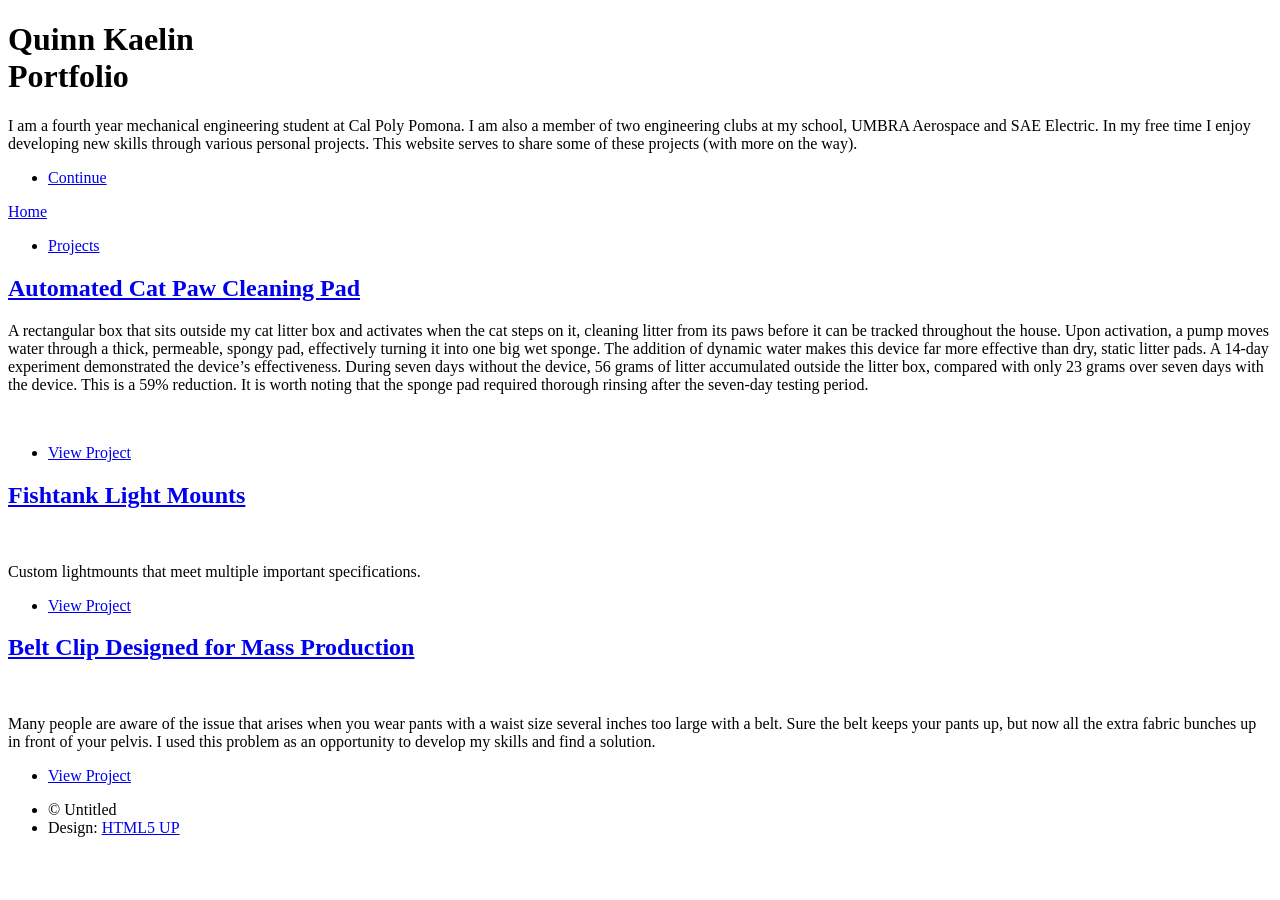
==== index.html @ 0bf4cbc8 "Add files via upload" ====
<!DOCTYPE HTML>
<!--
	Massively by HTML5 UP
	html5up.net | @ajlkn
	Free for personal and commercial use under the CCA 3.0 license (html5up.net/license)
-->
<html>
	<head>
		<title>Massively by HTML5 UP</title>
		<meta charset="utf-8" />
		<meta name="viewport" content="width=device-width, initial-scale=1, user-scalable=no" />
		<link rel="stylesheet" href="assets/css/main.css" />
		<noscript><link rel="stylesheet" href="assets/css/noscript.css" /></noscript>
	</head>
	<body class="is-preload">

		<!-- Wrapper -->
			<div id="wrapper" class="fade-in">

				<!-- Intro -->
					<div id="intro">
						<h1>Quinn Kaelin<br />
						Portfolio</h1>
						<p>I am a fourth year mechanical engineering student at Cal Poly Pomona. I am also a member of two engineering clubs at my school, UMBRA Aerospace and SAE Electric. In my free time I enjoy developing new skills through various personal projects. This website serves to share some of these projects (with more on the way).</a></p>
						<ul class="actions">
							<li><a href="#header" class="button icon solid solo fa-arrow-down scrolly">Continue</a></li>
						</ul>
					</div>

				<!-- Header -->
					<header id="header">
						<a href="index.html" class="logo">Home</a>
					</header>

				<!-- Nav -->
					<nav id="nav">
						<ul class="links">
							<li class="active"><a href="index.html">Projects</a></li>
							
						</ul>
						
					</nav>

				<!-- Main -->
					<div id="main">

						<!-- Featured Post -->
							<article class="post featured">
								<header class="major">
									
									<h2><a href="cat-paw-cleaner.html">Automated Cat Paw Cleaning Pad<br />
									</a></h2>
									<p>A rectangular box that sits outside my cat litter box and activates when the cat steps on it, cleaning litter from its paws before it can be tracked throughout the house. Upon activation, a pump moves water through a thick, permeable, spongy pad, effectively turning it into one big wet sponge. The addition of dynamic water makes this device far more effective than dry, static litter pads. A 14-day experiment demonstrated the device’s effectiveness. During seven days without the device, 56 grams of litter accumulated outside the litter box, compared with only 23 grams over seven days with the device. This is a 59% reduction. It is worth noting that the sponge pad required thorough rinsing after the seven-day testing period.</p>
								</header>
								<a href="cat-paw-cleaner.html" class="image main"><img src="images/imagescat-paw-cleaner-main.jpg" alt="" /></a>
								<ul class="actions special">
									<li><a href="cat-paw-cleaner.html" class="button large">View Project</a></li>
								</ul>
							</article>

						<!-- Posts -->
							<section class="posts">
								<article>
									<header>
										
										<h2><a href="Fishtank-lightmounts.html">Fishtank Light Mounts<br />
										</a></h2>
									</header>
									<a href="Fishtank-lightmounts.html" class="image fit"><img src="images/fishtankmain.jpg" alt="" /></a>
									<p>Custom lightmounts that meet multiple important specifications.</p>
									<ul class="actions special">
										<li><a href="Fishtank-lightmounts.html" class="button">View Project</a></li>
									</ul>
								</article>
								<article>
									<header>
										
										<h2><a href="BeltClip.html">Belt Clip Designed for Mass Production<br />
										</a></h2>
									</header>
									<a href="BeltClip.html" class="image fit"><img src="images/clipmainphoto.jpg" alt="" /></a>
									<p>Many people are aware of the issue that arises when you wear pants with a waist size several inches too large with a belt. Sure the belt keeps your pants up, but now all the extra fabric bunches up in front of your pelvis. I used this problem as an opportunity to develop my skills and find a solution.</p>
									<ul class="actions special">
										<li><a href="BeltClip.html" class="button">View Project</a></li>
									</ul>
								</article>
								

						<!-- Footer -->
							

					</div>

				<!-- Footer -->
					

				<!-- Copyright -->
					<div id="copyright">
						<ul><li>&copy; Untitled</li><li>Design: <a href="https://html5up.net">HTML5 UP</a></li></ul>
					</div>

			</div>

		<!-- Scripts -->
			<script src="assets/js/jquery.min.js"></script>
			<script src="assets/js/jquery.scrollex.min.js"></script>
			<script src="assets/js/jquery.scrolly.min.js"></script>
			<script src="assets/js/browser.min.js"></script>
			<script src="assets/js/breakpoints.min.js"></script>
			<script src="assets/js/util.js"></script>
			<script src="assets/js/main.js"></script>

	</body>
</html>
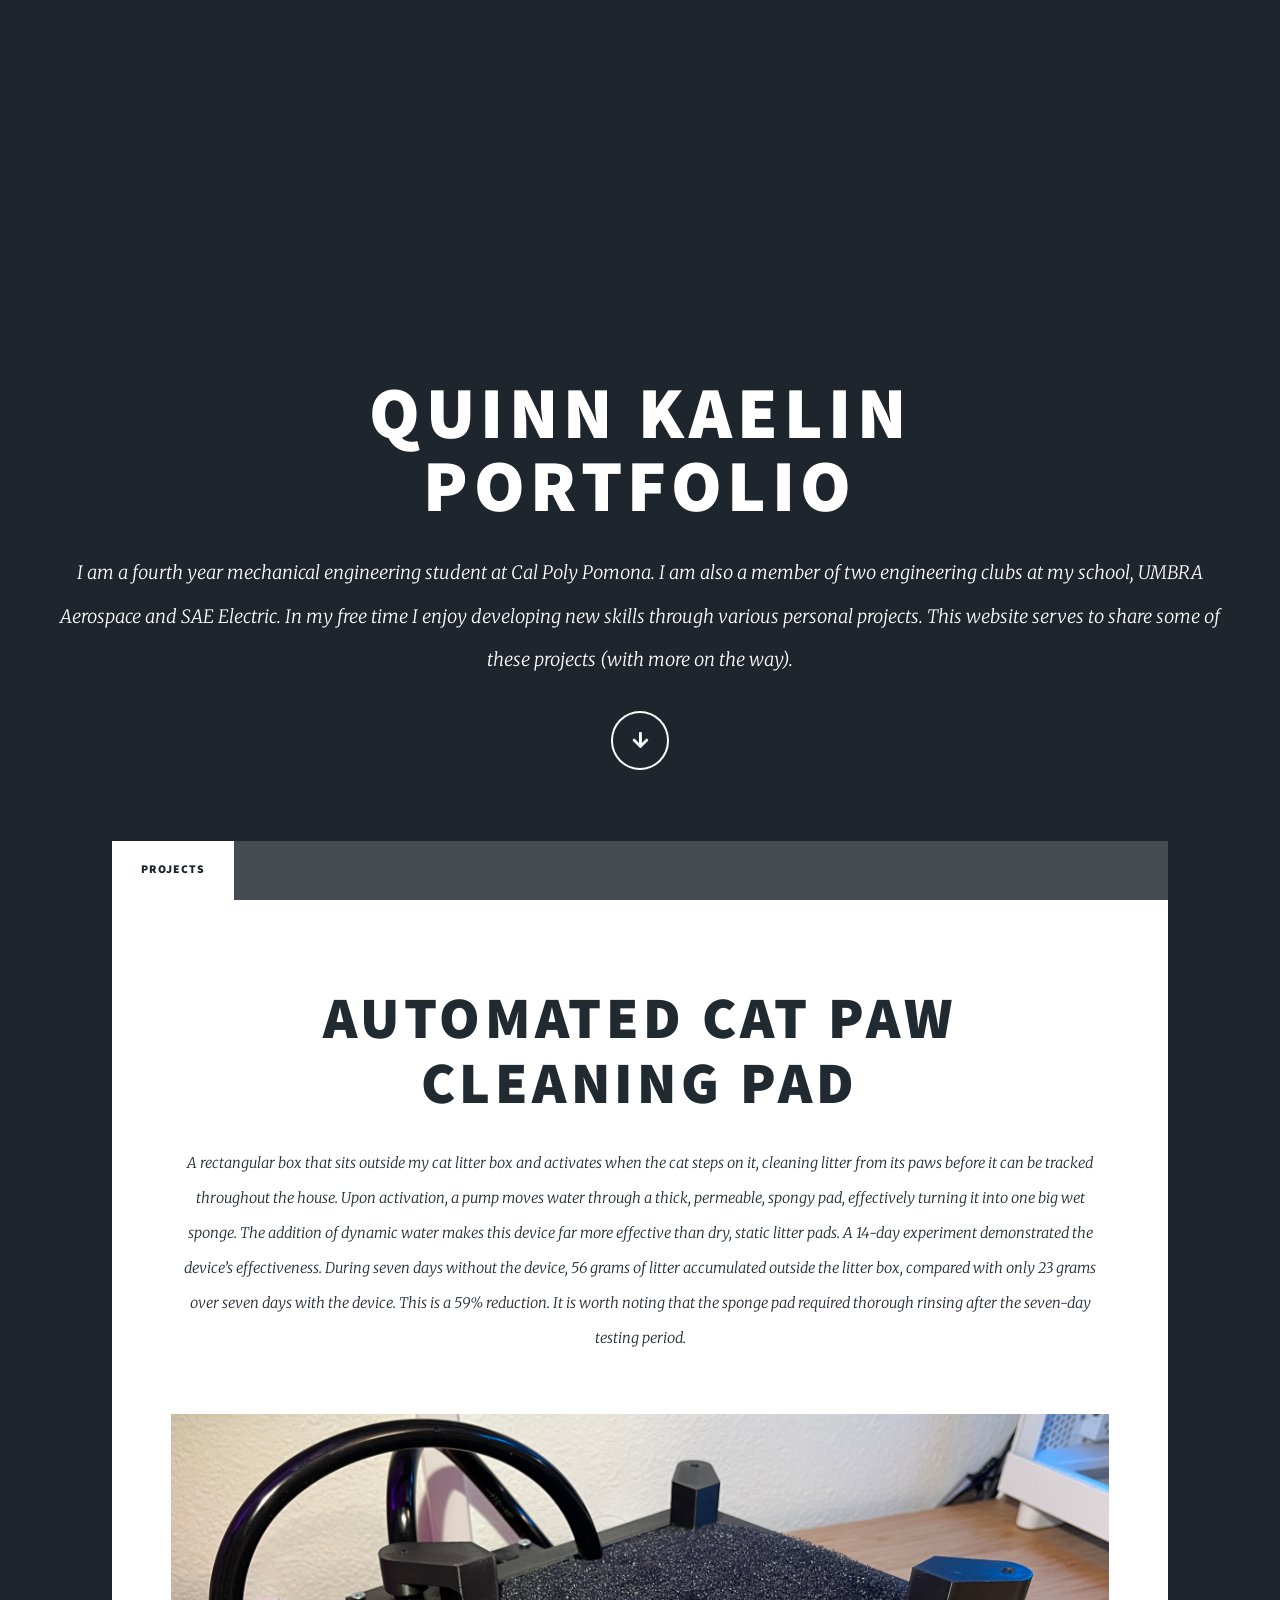
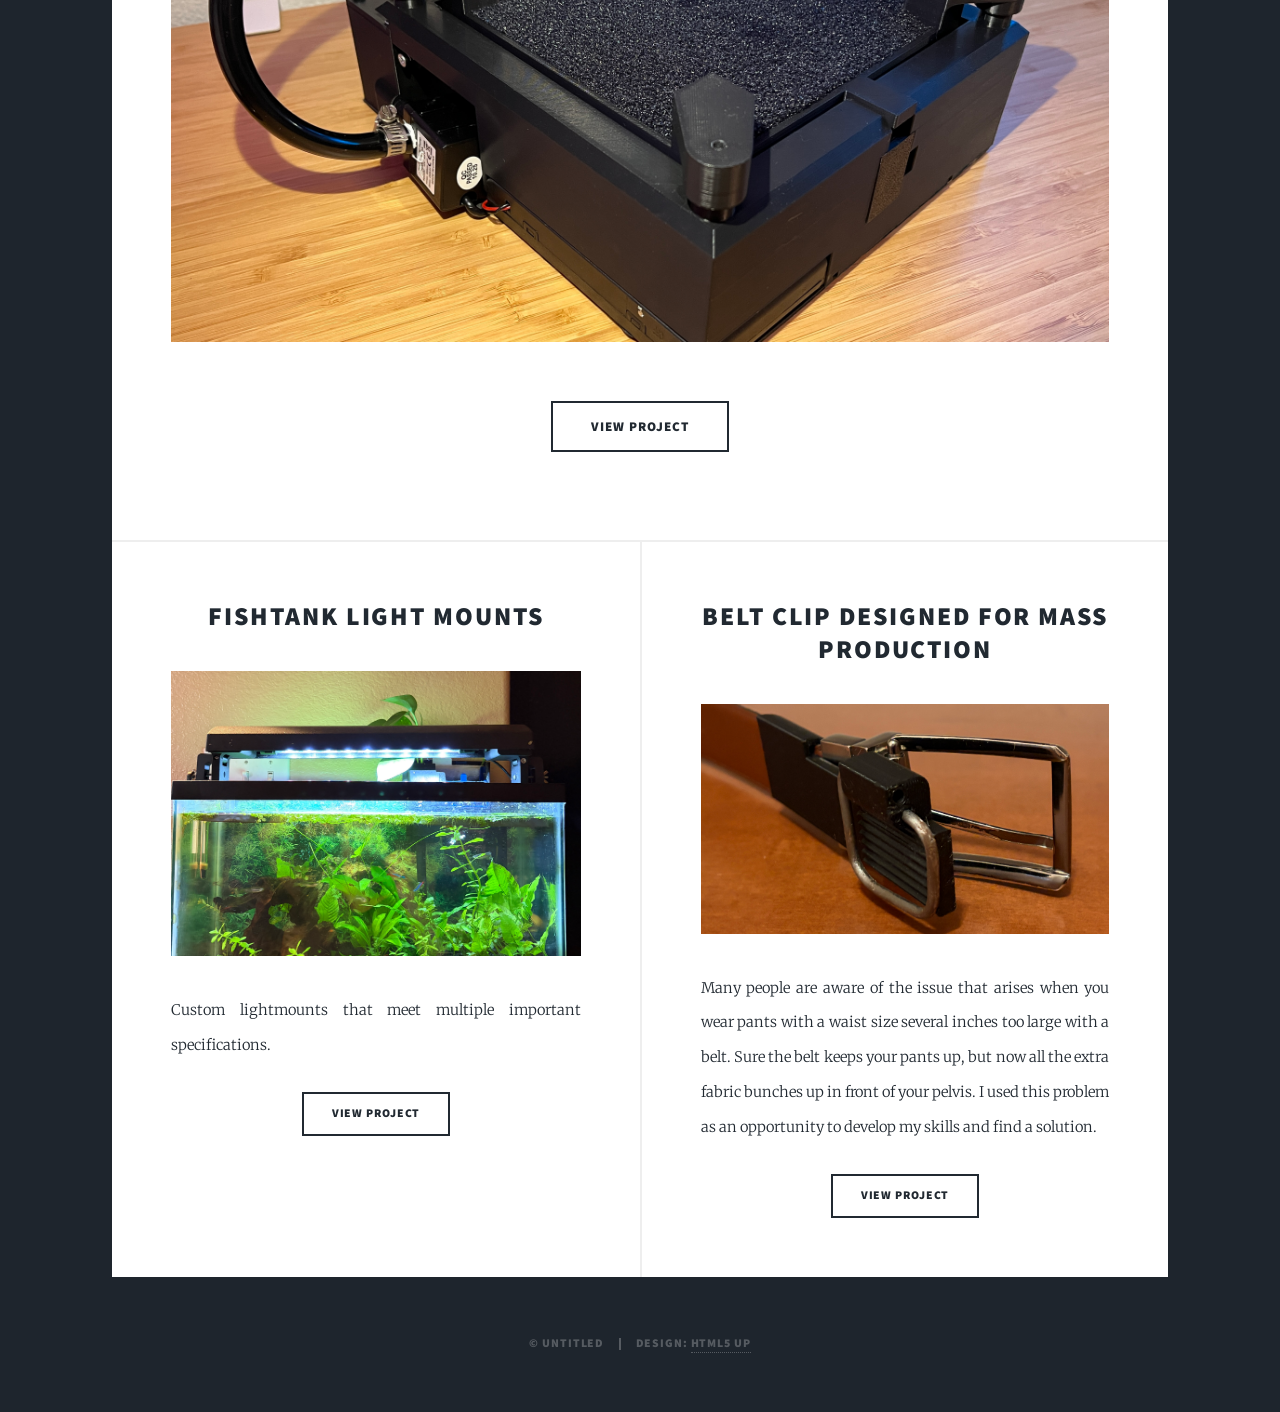
==== commit edf89064: "Add files via upload" ====
--- a/index.html
+++ b/index.html
@@ -6,7 +6,7 @@
 -->
 <html>
 	<head>
-		<title>Massively by HTML5 UP</title>
+		<title>Kaelin Engineering Portfolio</title>
 		<meta charset="utf-8" />
 		<meta name="viewport" content="width=device-width, initial-scale=1, user-scalable=no" />
 		<link rel="stylesheet" href="assets/css/main.css" />
--- a/assets/css/main.css
+++ b/assets/css/main.css
@@ -0,0 +1,4703 @@
+@import url(fontawesome-all.min.css);
+@import url("https://fonts.googleapis.com/css?family=Merriweather:300,700,300italic,700italic|Source+Sans+Pro:900");
+
+/*
+	Massively by HTML5 UP
+	html5up.net | @ajlkn
+	Free for personal and commercial use under the CCA 3.0 license (html5up.net/license)
+*/
+
+html, body, div, span, applet, object,
+iframe, h1, h2, h3, h4, h5, h6, p, blockquote,
+pre, a, abbr, acronym, address, big, cite,
+code, del, dfn, em, img, ins, kbd, q, s, samp,
+small, strike, strong, sub, sup, tt, var, b,
+u, i, center, dl, dt, dd, ol, ul, li, fieldset,
+form, label, legend, table, caption, tbody,
+tfoot, thead, tr, th, td, article, aside,
+canvas, details, embed, figure, figcaption,
+footer, header, hgroup, menu, nav, output, ruby,
+section, summary, time, mark, audio, video {
+	margin: 0;
+	padding: 0;
+	border: 0;
+	font-size: 100%;
+	font: inherit;
+	vertical-align: baseline;}
+
+article, aside, details, figcaption, figure,
+footer, header, hgroup, menu, nav, section {
+	display: block;}
+
+body {
+	line-height: 1;
+}
+
+ol, ul {
+	list-style: none;
+}
+
+blockquote, q {
+	quotes: none;
+}
+
+	blockquote:before, blockquote:after, q:before, q:after {
+		content: '';
+		content: none;
+	}
+
+table {
+	border-collapse: collapse;
+	border-spacing: 0;
+}
+
+body {
+	-webkit-text-size-adjust: none;
+}
+
+mark {
+	background-color: transparent;
+	color: inherit;
+}
+
+input::-moz-focus-inner {
+	border: 0;
+	padding: 0;
+}
+
+input, select, textarea {
+	-moz-appearance: none;
+	-webkit-appearance: none;
+	-ms-appearance: none;
+	appearance: none;
+}
+
+/* Basic */
+
+	@-ms-viewport {
+		width: device-width;
+	}
+
+	body {
+		-ms-overflow-style: scrollbar;
+	}
+
+	@media screen and (max-width: 480px) {
+
+		html, body {
+			min-width: 320px;
+		}
+
+	}
+
+	html {
+		box-sizing: border-box;
+	}
+
+	*, *:before, *:after {
+		box-sizing: inherit;
+	}
+
+	body {
+		background-color: #1e252d;
+	}
+
+		body.is-preload *, body.is-preload *:before, body.is-preload *:after {
+			-moz-animation: none !important;
+			-webkit-animation: none !important;
+			-ms-animation: none !important;
+			animation: none !important;
+			-moz-transition: none !important;
+			-webkit-transition: none !important;
+			-ms-transition: none !important;
+			transition: none !important;
+		}
+
+/* Type */
+
+	html {
+		font-size: 16pt;
+	}
+
+		@media screen and (max-width: 1680px) {
+
+			html {
+				font-size: 12pt;
+			}
+
+		}
+
+		@media screen and (max-width: 1280px) {
+
+			html {
+				font-size: 11pt;
+			}
+
+		}
+
+		@media screen and (max-width: 360px) {
+
+			html {
+				font-size: 10pt;
+			}
+
+		}
+
+	body {
+		color: #212931;
+	}
+
+	body, input, select, textarea {
+		font-family: "Merriweather", Georgia, serif;
+		font-weight: 300;
+		font-size: 1rem;
+		line-height: 2.375;
+	}
+
+	a {
+		-moz-transition: color 0.2s ease-in-out, background-color 0.2s ease-in-out, border-color 0.2s ease-in-out, box-shadow 0.2s ease-in-out;
+		-webkit-transition: color 0.2s ease-in-out, background-color 0.2s ease-in-out, border-color 0.2s ease-in-out, box-shadow 0.2s ease-in-out;
+		-ms-transition: color 0.2s ease-in-out, background-color 0.2s ease-in-out, border-color 0.2s ease-in-out, box-shadow 0.2s ease-in-out;
+		transition: color 0.2s ease-in-out, background-color 0.2s ease-in-out, border-color 0.2s ease-in-out, box-shadow 0.2s ease-in-out;
+		border-bottom: dotted 1px;
+		text-decoration: none;
+	}
+
+		a:hover {
+			border-bottom-color: transparent;
+		}
+
+	strong, b {
+		font-weight: 600;
+	}
+
+	em, i {
+		font-style: italic;
+	}
+
+	p {
+		text-align: justify;
+		margin: 0 0 2rem 0;
+	}
+
+	h1, h2, h3, h4, h5, h6 {
+		font-family: "Source Sans Pro", Helvetica, sans-serif;
+		font-weight: 900;
+		line-height: 1.5;
+		letter-spacing: 0.075em;
+		text-transform: uppercase;
+		margin: 0 0 1rem 0;
+	}
+
+		h1 a, h2 a, h3 a, h4 a, h5 a, h6 a {
+			border-bottom: 0;
+			color: inherit;
+			text-decoration: none;
+		}
+
+	h1 {
+		font-size: 4rem;
+		line-height: 1.1;
+		margin: 0 0 2rem 0;
+	}
+
+	h2 {
+		font-size: 1.75rem;
+		line-height: 1.3;
+		margin: 0 0 1.5rem 0;
+	}
+
+	h3 {
+		font-size: 1.25rem;
+		margin: 0 0 1.5rem 0;
+	}
+
+	h4 {
+		font-size: 1rem;
+	}
+
+	h5 {
+		font-size: 0.9rem;
+	}
+
+	h6 {
+		font-size: 0.8rem;
+	}
+
+	sub {
+		font-size: 0.8rem;
+		position: relative;
+		top: 0.5rem;
+	}
+
+	sup {
+		font-size: 0.8rem;
+		position: relative;
+		top: -0.5rem;
+	}
+
+	blockquote {
+		border-left: solid 4px;
+		font-style: italic;
+		margin: 0 0 2rem 0;
+		padding: 0.5rem 0 0.5rem 2rem;
+	}
+
+	code {
+		border: solid 2px;
+		font-family: "Courier New", monospace;
+		font-size: 0.9rem;
+		margin: 0 0.25rem;
+		padding: 0.25rem 0.65rem;
+	}
+
+	pre {
+		-webkit-overflow-scrolling: touch;
+		font-family: "Courier New", monospace;
+		font-size: 0.9rem;
+		margin: 0 0 2rem 0;
+	}
+
+		pre code {
+			display: block;
+			line-height: 1.75;
+			padding: 1rem 1.5rem;
+			overflow-x: auto;
+		}
+
+	hr {
+		border: 0;
+		border-bottom: solid 2px;
+		margin: 3rem 0;
+	}
+
+		hr.major {
+			margin: 5rem 0;
+		}
+
+	.align-left {
+		text-align: left;
+	}
+
+	.align-center {
+		text-align: center;
+	}
+
+	.align-right {
+		text-align: right;
+	}
+
+	input, select, textarea {
+		color: #212931;
+	}
+
+	a {
+		color: #212931;
+		border-bottom-color: rgba(33, 41, 49, 0.5);
+	}
+
+		a:hover {
+			border-bottom-color: transparent;
+			color: #18bfef !important;
+		}
+
+	strong, b {
+		color: #212931;
+	}
+
+	h1, h2, h3, h4, h5, h6 {
+		color: #212931;
+	}
+
+	blockquote {
+		border-left-color: #eeeeee;
+	}
+
+	code {
+		background: rgba(220, 220, 220, 0.25);
+		border-color: #eeeeee;
+	}
+
+	hr {
+		border-bottom-color: #eeeeee;
+	}
+
+/* Row */
+
+	.row {
+		display: flex;
+		flex-wrap: wrap;
+		box-sizing: border-box;
+		align-items: stretch;
+	}
+
+		.row > * {
+			box-sizing: border-box;
+		}
+
+		.row.gtr-uniform > * > :last-child {
+			margin-bottom: 0;
+		}
+
+		.row.aln-left {
+			justify-content: flex-start;
+		}
+
+		.row.aln-center {
+			justify-content: center;
+		}
+
+		.row.aln-right {
+			justify-content: flex-end;
+		}
+
+		.row.aln-top {
+			align-items: flex-start;
+		}
+
+		.row.aln-middle {
+			align-items: center;
+		}
+
+		.row.aln-bottom {
+			align-items: flex-end;
+		}
+
+		.row > .imp {
+			order: -1;
+		}
+
+		.row > .col-1 {
+			width: 8.33333%;
+		}
+
+		.row > .off-1 {
+			margin-left: 8.33333%;
+		}
+
+		.row > .col-2 {
+			width: 16.66667%;
+		}
+
+		.row > .off-2 {
+			margin-left: 16.66667%;
+		}
+
+		.row > .col-3 {
+			width: 25%;
+		}
+
+		.row > .off-3 {
+			margin-left: 25%;
+		}
+
+		.row > .col-4 {
+			width: 33.33333%;
+		}
+
+		.row > .off-4 {
+			margin-left: 33.33333%;
+		}
+
+		.row > .col-5 {
+			width: 41.66667%;
+		}
+
+		.row > .off-5 {
+			margin-left: 41.66667%;
+		}
+
+		.row > .col-6 {
+			width: 50%;
+		}
+
+		.row > .off-6 {
+			margin-left: 50%;
+		}
+
+		.row > .col-7 {
+			width: 58.33333%;
+		}
+
+		.row > .off-7 {
+			margin-left: 58.33333%;
+		}
+
+		.row > .col-8 {
+			width: 66.66667%;
+		}
+
+		.row > .off-8 {
+			margin-left: 66.66667%;
+		}
+
+		.row > .col-9 {
+			width: 75%;
+		}
+
+		.row > .off-9 {
+			margin-left: 75%;
+		}
+
+		.row > .col-10 {
+			width: 83.33333%;
+		}
+
+		.row > .off-10 {
+			margin-left: 83.33333%;
+		}
+
+		.row > .col-11 {
+			width: 91.66667%;
+		}
+
+		.row > .off-11 {
+			margin-left: 91.66667%;
+		}
+
+		.row > .col-12 {
+			width: 100%;
+		}
+
+		.row > .off-12 {
+			margin-left: 100%;
+		}
+
+		.row.gtr-0 {
+			margin-top: 0;
+			margin-left: 0rem;
+		}
+
+			.row.gtr-0 > * {
+				padding: 0 0 0 0rem;
+			}
+
+			.row.gtr-0.gtr-uniform {
+				margin-top: 0rem;
+			}
+
+				.row.gtr-0.gtr-uniform > * {
+					padding-top: 0rem;
+				}
+
+		.row.gtr-25 {
+			margin-top: 0;
+			margin-left: -0.375rem;
+		}
+
+			.row.gtr-25 > * {
+				padding: 0 0 0 0.375rem;
+			}
+
+			.row.gtr-25.gtr-uniform {
+				margin-top: -0.375rem;
+			}
+
+				.row.gtr-25.gtr-uniform > * {
+					padding-top: 0.375rem;
+				}
+
+		.row.gtr-50 {
+			margin-top: 0;
+			margin-left: -0.75rem;
+		}
+
+			.row.gtr-50 > * {
+				padding: 0 0 0 0.75rem;
+			}
+
+			.row.gtr-50.gtr-uniform {
+				margin-top: -0.75rem;
+			}
+
+				.row.gtr-50.gtr-uniform > * {
+					padding-top: 0.75rem;
+				}
+
+		.row {
+			margin-top: 0;
+			margin-left: -1.5rem;
+		}
+
+			.row > * {
+				padding: 0 0 0 1.5rem;
+			}
+
+			.row.gtr-uniform {
+				margin-top: -1.5rem;
+			}
+
+				.row.gtr-uniform > * {
+					padding-top: 1.5rem;
+				}
+
+		.row.gtr-150 {
+			margin-top: 0;
+			margin-left: -2.25rem;
+		}
+
+			.row.gtr-150 > * {
+				padding: 0 0 0 2.25rem;
+			}
+
+			.row.gtr-150.gtr-uniform {
+				margin-top: -2.25rem;
+			}
+
+				.row.gtr-150.gtr-uniform > * {
+					padding-top: 2.25rem;
+				}
+
+		.row.gtr-200 {
+			margin-top: 0;
+			margin-left: -3rem;
+		}
+
+			.row.gtr-200 > * {
+				padding: 0 0 0 3rem;
+			}
+
+			.row.gtr-200.gtr-uniform {
+				margin-top: -3rem;
+			}
+
+				.row.gtr-200.gtr-uniform > * {
+					padding-top: 3rem;
+				}
+
+		@media screen and (max-width: 1680px) {
+
+			.row {
+				display: flex;
+				flex-wrap: wrap;
+				box-sizing: border-box;
+				align-items: stretch;
+			}
+
+				.row > * {
+					box-sizing: border-box;
+				}
+
+				.row.gtr-uniform > * > :last-child {
+					margin-bottom: 0;
+				}
+
+				.row.aln-left {
+					justify-content: flex-start;
+				}
+
+				.row.aln-center {
+					justify-content: center;
+				}
+
+				.row.aln-right {
+					justify-content: flex-end;
+				}
+
+				.row.aln-top {
+					align-items: flex-start;
+				}
+
+				.row.aln-middle {
+					align-items: center;
+				}
+
+				.row.aln-bottom {
+					align-items: flex-end;
+				}
+
+				.row > .imp-xlarge {
+					order: -1;
+				}
+
+				.row > .col-1-xlarge {
+					width: 8.33333%;
+				}
+
+				.row > .off-1-xlarge {
+					margin-left: 8.33333%;
+				}
+
+				.row > .col-2-xlarge {
+					width: 16.66667%;
+				}
+
+				.row > .off-2-xlarge {
+					margin-left: 16.66667%;
+				}
+
+				.row > .col-3-xlarge {
+					width: 25%;
+				}
+
+				.row > .off-3-xlarge {
+					margin-left: 25%;
+				}
+
+				.row > .col-4-xlarge {
+					width: 33.33333%;
+				}
+
+				.row > .off-4-xlarge {
+					margin-left: 33.33333%;
+				}
+
+				.row > .col-5-xlarge {
+					width: 41.66667%;
+				}
+
+				.row > .off-5-xlarge {
+					margin-left: 41.66667%;
+				}
+
+				.row > .col-6-xlarge {
+					width: 50%;
+				}
+
+				.row > .off-6-xlarge {
+					margin-left: 50%;
+				}
+
+				.row > .col-7-xlarge {
+					width: 58.33333%;
+				}
+
+				.row > .off-7-xlarge {
+					margin-left: 58.33333%;
+				}
+
+				.row > .col-8-xlarge {
+					width: 66.66667%;
+				}
+
+				.row > .off-8-xlarge {
+					margin-left: 66.66667%;
+				}
+
+				.row > .col-9-xlarge {
+					width: 75%;
+				}
+
+				.row > .off-9-xlarge {
+					margin-left: 75%;
+				}
+
+				.row > .col-10-xlarge {
+					width: 83.33333%;
+				}
+
+				.row > .off-10-xlarge {
+					margin-left: 83.33333%;
+				}
+
+				.row > .col-11-xlarge {
+					width: 91.66667%;
+				}
+
+				.row > .off-11-xlarge {
+					margin-left: 91.66667%;
+				}
+
+				.row > .col-12-xlarge {
+					width: 100%;
+				}
+
+				.row > .off-12-xlarge {
+					margin-left: 100%;
+				}
+
+				.row.gtr-0 {
+					margin-top: 0;
+					margin-left: 0rem;
+				}
+
+					.row.gtr-0 > * {
+						padding: 0 0 0 0rem;
+					}
+
+					.row.gtr-0.gtr-uniform {
+						margin-top: 0rem;
+					}
+
+						.row.gtr-0.gtr-uniform > * {
+							padding-top: 0rem;
+						}
+
+				.row.gtr-25 {
+					margin-top: 0;
+					margin-left: -0.375rem;
+				}
+
+					.row.gtr-25 > * {
+						padding: 0 0 0 0.375rem;
+					}
+
+					.row.gtr-25.gtr-uniform {
+						margin-top: -0.375rem;
+					}
+
+						.row.gtr-25.gtr-uniform > * {
+							padding-top: 0.375rem;
+						}
+
+				.row.gtr-50 {
+					margin-top: 0;
+					margin-left: -0.75rem;
+				}
+
+					.row.gtr-50 > * {
+						padding: 0 0 0 0.75rem;
+					}
+
+					.row.gtr-50.gtr-uniform {
+						margin-top: -0.75rem;
+					}
+
+						.row.gtr-50.gtr-uniform > * {
+							padding-top: 0.75rem;
+						}
+
+				.row {
+					margin-top: 0;
+					margin-left: -1.5rem;
+				}
+
+					.row > * {
+						padding: 0 0 0 1.5rem;
+					}
+
+					.row.gtr-uniform {
+						margin-top: -1.5rem;
+					}
+
+						.row.gtr-uniform > * {
+							padding-top: 1.5rem;
+						}
+
+				.row.gtr-150 {
+					margin-top: 0;
+					margin-left: -2.25rem;
+				}
+
+					.row.gtr-150 > * {
+						padding: 0 0 0 2.25rem;
+					}
+
+					.row.gtr-150.gtr-uniform {
+						margin-top: -2.25rem;
+					}
+
+						.row.gtr-150.gtr-uniform > * {
+							padding-top: 2.25rem;
+						}
+
+				.row.gtr-200 {
+					margin-top: 0;
+					margin-left: -3rem;
+				}
+
+					.row.gtr-200 > * {
+						padding: 0 0 0 3rem;
+					}
+
+					.row.gtr-200.gtr-uniform {
+						margin-top: -3rem;
+					}
+
+						.row.gtr-200.gtr-uniform > * {
+							padding-top: 3rem;
+						}
+
+		}
+
+		@media screen and (max-width: 1280px) {
+
+			.row {
+				display: flex;
+				flex-wrap: wrap;
+				box-sizing: border-box;
+				align-items: stretch;
+			}
+
+				.row > * {
+					box-sizing: border-box;
+				}
+
+				.row.gtr-uniform > * > :last-child {
+					margin-bottom: 0;
+				}
+
+				.row.aln-left {
+					justify-content: flex-start;
+				}
+
+				.row.aln-center {
+					justify-content: center;
+				}
+
+				.row.aln-right {
+					justify-content: flex-end;
+				}
+
+				.row.aln-top {
+					align-items: flex-start;
+				}
+
+				.row.aln-middle {
+					align-items: center;
+				}
+
+				.row.aln-bottom {
+					align-items: flex-end;
+				}
+
+				.row > .imp-large {
+					order: -1;
+				}
+
+				.row > .col-1-large {
+					width: 8.33333%;
+				}
+
+				.row > .off-1-large {
+					margin-left: 8.33333%;
+				}
+
+				.row > .col-2-large {
+					width: 16.66667%;
+				}
+
+				.row > .off-2-large {
+					margin-left: 16.66667%;
+				}
+
+				.row > .col-3-large {
+					width: 25%;
+				}
+
+				.row > .off-3-large {
+					margin-left: 25%;
+				}
+
+				.row > .col-4-large {
+					width: 33.33333%;
+				}
+
+				.row > .off-4-large {
+					margin-left: 33.33333%;
+				}
+
+				.row > .col-5-large {
+					width: 41.66667%;
+				}
+
+				.row > .off-5-large {
+					margin-left: 41.66667%;
+				}
+
+				.row > .col-6-large {
+					width: 50%;
+				}
+
+				.row > .off-6-large {
+					margin-left: 50%;
+				}
+
+				.row > .col-7-large {
+					width: 58.33333%;
+				}
+
+				.row > .off-7-large {
+					margin-left: 58.33333%;
+				}
+
+				.row > .col-8-large {
+					width: 66.66667%;
+				}
+
+				.row > .off-8-large {
+					margin-left: 66.66667%;
+				}
+
+				.row > .col-9-large {
+					width: 75%;
+				}
+
+				.row > .off-9-large {
+					margin-left: 75%;
+				}
+
+				.row > .col-10-large {
+					width: 83.33333%;
+				}
+
+				.row > .off-10-large {
+					margin-left: 83.33333%;
+				}
+
+				.row > .col-11-large {
+					width: 91.66667%;
+				}
+
+				.row > .off-11-large {
+					margin-left: 91.66667%;
+				}
+
+				.row > .col-12-large {
+					width: 100%;
+				}
+
+				.row > .off-12-large {
+					margin-left: 100%;
+				}
+
+				.row.gtr-0 {
+					margin-top: 0;
+					margin-left: 0rem;
+				}
+
+					.row.gtr-0 > * {
+						padding: 0 0 0 0rem;
+					}
+
+					.row.gtr-0.gtr-uniform {
+						margin-top: 0rem;
+					}
+
+						.row.gtr-0.gtr-uniform > * {
+							padding-top: 0rem;
+						}
+
+				.row.gtr-25 {
+					margin-top: 0;
+					margin-left: -0.375rem;
+				}
+
+					.row.gtr-25 > * {
+						padding: 0 0 0 0.375rem;
+					}
+
+					.row.gtr-25.gtr-uniform {
+						margin-top: -0.375rem;
+					}
+
+						.row.gtr-25.gtr-uniform > * {
+							padding-top: 0.375rem;
+						}
+
+				.row.gtr-50 {
+					margin-top: 0;
+					margin-left: -0.75rem;
+				}
+
+					.row.gtr-50 > * {
+						padding: 0 0 0 0.75rem;
+					}
+
+					.row.gtr-50.gtr-uniform {
+						margin-top: -0.75rem;
+					}
+
+						.row.gtr-50.gtr-uniform > * {
+							padding-top: 0.75rem;
+						}
+
+				.row {
+					margin-top: 0;
+					margin-left: -1.5rem;
+				}
+
+					.row > * {
+						padding: 0 0 0 1.5rem;
+					}
+
+					.row.gtr-uniform {
+						margin-top: -1.5rem;
+					}
+
+						.row.gtr-uniform > * {
+							padding-top: 1.5rem;
+						}
+
+				.row.gtr-150 {
+					margin-top: 0;
+					margin-left: -2.25rem;
+				}
+
+					.row.gtr-150 > * {
+						padding: 0 0 0 2.25rem;
+					}
+
+					.row.gtr-150.gtr-uniform {
+						margin-top: -2.25rem;
+					}
+
+						.row.gtr-150.gtr-uniform > * {
+							padding-top: 2.25rem;
+						}
+
+				.row.gtr-200 {
+					margin-top: 0;
+					margin-left: -3rem;
+				}
+
+					.row.gtr-200 > * {
+						padding: 0 0 0 3rem;
+					}
+
+					.row.gtr-200.gtr-uniform {
+						margin-top: -3rem;
+					}
+
+						.row.gtr-200.gtr-uniform > * {
+							padding-top: 3rem;
+						}
+
+		}
+
+		@media screen and (max-width: 980px) {
+
+			.row {
+				display: flex;
+				flex-wrap: wrap;
+				box-sizing: border-box;
+				align-items: stretch;
+			}
+
+				.row > * {
+					box-sizing: border-box;
+				}
+
+				.row.gtr-uniform > * > :last-child {
+					margin-bottom: 0;
+				}
+
+				.row.aln-left {
+					justify-content: flex-start;
+				}
+
+				.row.aln-center {
+					justify-content: center;
+				}
+
+				.row.aln-right {
+					justify-content: flex-end;
+				}
+
+				.row.aln-top {
+					align-items: flex-start;
+				}
+
+				.row.aln-middle {
+					align-items: center;
+				}
+
+				.row.aln-bottom {
+					align-items: flex-end;
+				}
+
+				.row > .imp-medium {
+					order: -1;
+				}
+
+				.row > .col-1-medium {
+					width: 8.33333%;
+				}
+
+				.row > .off-1-medium {
+					margin-left: 8.33333%;
+				}
+
+				.row > .col-2-medium {
+					width: 16.66667%;
+				}
+
+				.row > .off-2-medium {
+					margin-left: 16.66667%;
+				}
+
+				.row > .col-3-medium {
+					width: 25%;
+				}
+
+				.row > .off-3-medium {
+					margin-left: 25%;
+				}
+
+				.row > .col-4-medium {
+					width: 33.33333%;
+				}
+
+				.row > .off-4-medium {
+					margin-left: 33.33333%;
+				}
+
+				.row > .col-5-medium {
+					width: 41.66667%;
+				}
+
+				.row > .off-5-medium {
+					margin-left: 41.66667%;
+				}
+
+				.row > .col-6-medium {
+					width: 50%;
+				}
+
+				.row > .off-6-medium {
+					margin-left: 50%;
+				}
+
+				.row > .col-7-medium {
+					width: 58.33333%;
+				}
+
+				.row > .off-7-medium {
+					margin-left: 58.33333%;
+				}
+
+				.row > .col-8-medium {
+					width: 66.66667%;
+				}
+
+				.row > .off-8-medium {
+					margin-left: 66.66667%;
+				}
+
+				.row > .col-9-medium {
+					width: 75%;
+				}
+
+				.row > .off-9-medium {
+					margin-left: 75%;
+				}
+
+				.row > .col-10-medium {
+					width: 83.33333%;
+				}
+
+				.row > .off-10-medium {
+					margin-left: 83.33333%;
+				}
+
+				.row > .col-11-medium {
+					width: 91.66667%;
+				}
+
+				.row > .off-11-medium {
+					margin-left: 91.66667%;
+				}
+
+				.row > .col-12-medium {
+					width: 100%;
+				}
+
+				.row > .off-12-medium {
+					margin-left: 100%;
+				}
+
+				.row.gtr-0 {
+					margin-top: 0;
+					margin-left: 0rem;
+				}
+
+					.row.gtr-0 > * {
+						padding: 0 0 0 0rem;
+					}
+
+					.row.gtr-0.gtr-uniform {
+						margin-top: 0rem;
+					}
+
+						.row.gtr-0.gtr-uniform > * {
+							padding-top: 0rem;
+						}
+
+				.row.gtr-25 {
+					margin-top: 0;
+					margin-left: -0.375rem;
+				}
+
+					.row.gtr-25 > * {
+						padding: 0 0 0 0.375rem;
+					}
+
+					.row.gtr-25.gtr-uniform {
+						margin-top: -0.375rem;
+					}
+
+						.row.gtr-25.gtr-uniform > * {
+							padding-top: 0.375rem;
+						}
+
+				.row.gtr-50 {
+					margin-top: 0;
+					margin-left: -0.75rem;
+				}
+
+					.row.gtr-50 > * {
+						padding: 0 0 0 0.75rem;
+					}
+
+					.row.gtr-50.gtr-uniform {
+						margin-top: -0.75rem;
+					}
+
+						.row.gtr-50.gtr-uniform > * {
+							padding-top: 0.75rem;
+						}
+
+				.row {
+					margin-top: 0;
+					margin-left: -1.5rem;
+				}
+
+					.row > * {
+						padding: 0 0 0 1.5rem;
+					}
+
+					.row.gtr-uniform {
+						margin-top: -1.5rem;
+					}
+
+						.row.gtr-uniform > * {
+							padding-top: 1.5rem;
+						}
+
+				.row.gtr-150 {
+					margin-top: 0;
+					margin-left: -2.25rem;
+				}
+
+					.row.gtr-150 > * {
+						padding: 0 0 0 2.25rem;
+					}
+
+					.row.gtr-150.gtr-uniform {
+						margin-top: -2.25rem;
+					}
+
+						.row.gtr-150.gtr-uniform > * {
+							padding-top: 2.25rem;
+						}
+
+				.row.gtr-200 {
+					margin-top: 0;
+					margin-left: -3rem;
+				}
+
+					.row.gtr-200 > * {
+						padding: 0 0 0 3rem;
+					}
+
+					.row.gtr-200.gtr-uniform {
+						margin-top: -3rem;
+					}
+
+						.row.gtr-200.gtr-uniform > * {
+							padding-top: 3rem;
+						}
+
+		}
+
+		@media screen and (max-width: 736px) {
+
+			.row {
+				display: flex;
+				flex-wrap: wrap;
+				box-sizing: border-box;
+				align-items: stretch;
+			}
+
+				.row > * {
+					box-sizing: border-box;
+				}
+
+				.row.gtr-uniform > * > :last-child {
+					margin-bottom: 0;
+				}
+
+				.row.aln-left {
+					justify-content: flex-start;
+				}
+
+				.row.aln-center {
+					justify-content: center;
+				}
+
+				.row.aln-right {
+					justify-content: flex-end;
+				}
+
+				.row.aln-top {
+					align-items: flex-start;
+				}
+
+				.row.aln-middle {
+					align-items: center;
+				}
+
+				.row.aln-bottom {
+					align-items: flex-end;
+				}
+
+				.row > .imp-small {
+					order: -1;
+				}
+
+				.row > .col-1-small {
+					width: 8.33333%;
+				}
+
+				.row > .off-1-small {
+					margin-left: 8.33333%;
+				}
+
+				.row > .col-2-small {
+					width: 16.66667%;
+				}
+
+				.row > .off-2-small {
+					margin-left: 16.66667%;
+				}
+
+				.row > .col-3-small {
+					width: 25%;
+				}
+
+				.row > .off-3-small {
+					margin-left: 25%;
+				}
+
+				.row > .col-4-small {
+					width: 33.33333%;
+				}
+
+				.row > .off-4-small {
+					margin-left: 33.33333%;
+				}
+
+				.row > .col-5-small {
+					width: 41.66667%;
+				}
+
+				.row > .off-5-small {
+					margin-left: 41.66667%;
+				}
+
+				.row > .col-6-small {
+					width: 50%;
+				}
+
+				.row > .off-6-small {
+					margin-left: 50%;
+				}
+
+				.row > .col-7-small {
+					width: 58.33333%;
+				}
+
+				.row > .off-7-small {
+					margin-left: 58.33333%;
+				}
+
+				.row > .col-8-small {
+					width: 66.66667%;
+				}
+
+				.row > .off-8-small {
+					margin-left: 66.66667%;
+				}
+
+				.row > .col-9-small {
+					width: 75%;
+				}
+
+				.row > .off-9-small {
+					margin-left: 75%;
+				}
+
+				.row > .col-10-small {
+					width: 83.33333%;
+				}
+
+				.row > .off-10-small {
+					margin-left: 83.33333%;
+				}
+
+				.row > .col-11-small {
+					width: 91.66667%;
+				}
+
+				.row > .off-11-small {
+					margin-left: 91.66667%;
+				}
+
+				.row > .col-12-small {
+					width: 100%;
+				}
+
+				.row > .off-12-small {
+					margin-left: 100%;
+				}
+
+				.row.gtr-0 {
+					margin-top: 0;
+					margin-left: 0rem;
+				}
+
+					.row.gtr-0 > * {
+						padding: 0 0 0 0rem;
+					}
+
+					.row.gtr-0.gtr-uniform {
+						margin-top: 0rem;
+					}
+
+						.row.gtr-0.gtr-uniform > * {
+							padding-top: 0rem;
+						}
+
+				.row.gtr-25 {
+					margin-top: 0;
+					margin-left: -0.375rem;
+				}
+
+					.row.gtr-25 > * {
+						padding: 0 0 0 0.375rem;
+					}
+
+					.row.gtr-25.gtr-uniform {
+						margin-top: -0.375rem;
+					}
+
+						.row.gtr-25.gtr-uniform > * {
+							padding-top: 0.375rem;
+						}
+
+				.row.gtr-50 {
+					margin-top: 0;
+					margin-left: -0.75rem;
+				}
+
+					.row.gtr-50 > * {
+						padding: 0 0 0 0.75rem;
+					}
+
+					.row.gtr-50.gtr-uniform {
+						margin-top: -0.75rem;
+					}
+
+						.row.gtr-50.gtr-uniform > * {
+							padding-top: 0.75rem;
+						}
+
+				.row {
+					margin-top: 0;
+					margin-left: -1.5rem;
+				}
+
+					.row > * {
+						padding: 0 0 0 1.5rem;
+					}
+
+					.row.gtr-uniform {
+						margin-top: -1.5rem;
+					}
+
+						.row.gtr-uniform > * {
+							padding-top: 1.5rem;
+						}
+
+				.row.gtr-150 {
+					margin-top: 0;
+					margin-left: -2.25rem;
+				}
+
+					.row.gtr-150 > * {
+						padding: 0 0 0 2.25rem;
+					}
+
+					.row.gtr-150.gtr-uniform {
+						margin-top: -2.25rem;
+					}
+
+						.row.gtr-150.gtr-uniform > * {
+							padding-top: 2.25rem;
+						}
+
+				.row.gtr-200 {
+					margin-top: 0;
+					margin-left: -3rem;
+				}
+
+					.row.gtr-200 > * {
+						padding: 0 0 0 3rem;
+					}
+
+					.row.gtr-200.gtr-uniform {
+						margin-top: -3rem;
+					}
+
+						.row.gtr-200.gtr-uniform > * {
+							padding-top: 3rem;
+						}
+
+		}
+
+		@media screen and (max-width: 480px) {
+
+			.row {
+				display: flex;
+				flex-wrap: wrap;
+				box-sizing: border-box;
+				align-items: stretch;
+			}
+
+				.row > * {
+					box-sizing: border-box;
+				}
+
+				.row.gtr-uniform > * > :last-child {
+					margin-bottom: 0;
+				}
+
+				.row.aln-left {
+					justify-content: flex-start;
+				}
+
+				.row.aln-center {
+					justify-content: center;
+				}
+
+				.row.aln-right {
+					justify-content: flex-end;
+				}
+
+				.row.aln-top {
+					align-items: flex-start;
+				}
+
+				.row.aln-middle {
+					align-items: center;
+				}
+
+				.row.aln-bottom {
+					align-items: flex-end;
+				}
+
+				.row > .imp-xsmall {
+					order: -1;
+				}
+
+				.row > .col-1-xsmall {
+					width: 8.33333%;
+				}
+
+				.row > .off-1-xsmall {
+					margin-left: 8.33333%;
+				}
+
+				.row > .col-2-xsmall {
+					width: 16.66667%;
+				}
+
+				.row > .off-2-xsmall {
+					margin-left: 16.66667%;
+				}
+
+				.row > .col-3-xsmall {
+					width: 25%;
+				}
+
+				.row > .off-3-xsmall {
+					margin-left: 25%;
+				}
+
+				.row > .col-4-xsmall {
+					width: 33.33333%;
+				}
+
+				.row > .off-4-xsmall {
+					margin-left: 33.33333%;
+				}
+
+				.row > .col-5-xsmall {
+					width: 41.66667%;
+				}
+
+				.row > .off-5-xsmall {
+					margin-left: 41.66667%;
+				}
+
+				.row > .col-6-xsmall {
+					width: 50%;
+				}
+
+				.row > .off-6-xsmall {
+					margin-left: 50%;
+				}
+
+				.row > .col-7-xsmall {
+					width: 58.33333%;
+				}
+
+				.row > .off-7-xsmall {
+					margin-left: 58.33333%;
+				}
+
+				.row > .col-8-xsmall {
+					width: 66.66667%;
+				}
+
+				.row > .off-8-xsmall {
+					margin-left: 66.66667%;
+				}
+
+				.row > .col-9-xsmall {
+					width: 75%;
+				}
+
+				.row > .off-9-xsmall {
+					margin-left: 75%;
+				}
+
+				.row > .col-10-xsmall {
+					width: 83.33333%;
+				}
+
+				.row > .off-10-xsmall {
+					margin-left: 83.33333%;
+				}
+
+				.row > .col-11-xsmall {
+					width: 91.66667%;
+				}
+
+				.row > .off-11-xsmall {
+					margin-left: 91.66667%;
+				}
+
+				.row > .col-12-xsmall {
+					width: 100%;
+				}
+
+				.row > .off-12-xsmall {
+					margin-left: 100%;
+				}
+
+				.row.gtr-0 {
+					margin-top: 0;
+					margin-left: 0rem;
+				}
+
+					.row.gtr-0 > * {
+						padding: 0 0 0 0rem;
+					}
+
+					.row.gtr-0.gtr-uniform {
+						margin-top: 0rem;
+					}
+
+						.row.gtr-0.gtr-uniform > * {
+							padding-top: 0rem;
+						}
+
+				.row.gtr-25 {
+					margin-top: 0;
+					margin-left: -0.375rem;
+				}
+
+					.row.gtr-25 > * {
+						padding: 0 0 0 0.375rem;
+					}
+
+					.row.gtr-25.gtr-uniform {
+						margin-top: -0.375rem;
+					}
+
+						.row.gtr-25.gtr-uniform > * {
+							padding-top: 0.375rem;
+						}
+
+				.row.gtr-50 {
+					margin-top: 0;
+					margin-left: -0.75rem;
+				}
+
+					.row.gtr-50 > * {
+						padding: 0 0 0 0.75rem;
+					}
+
+					.row.gtr-50.gtr-uniform {
+						margin-top: -0.75rem;
+					}
+
+						.row.gtr-50.gtr-uniform > * {
+							padding-top: 0.75rem;
+						}
+
+				.row {
+					margin-top: 0;
+					margin-left: -1.5rem;
+				}
+
+					.row > * {
+						padding: 0 0 0 1.5rem;
+					}
+
+					.row.gtr-uniform {
+						margin-top: -1.5rem;
+					}
+
+						.row.gtr-uniform > * {
+							padding-top: 1.5rem;
+						}
+
+				.row.gtr-150 {
+					margin-top: 0;
+					margin-left: -2.25rem;
+				}
+
+					.row.gtr-150 > * {
+						padding: 0 0 0 2.25rem;
+					}
+
+					.row.gtr-150.gtr-uniform {
+						margin-top: -2.25rem;
+					}
+
+						.row.gtr-150.gtr-uniform > * {
+							padding-top: 2.25rem;
+						}
+
+				.row.gtr-200 {
+					margin-top: 0;
+					margin-left: -3rem;
+				}
+
+					.row.gtr-200 > * {
+						padding: 0 0 0 3rem;
+					}
+
+					.row.gtr-200.gtr-uniform {
+						margin-top: -3rem;
+					}
+
+						.row.gtr-200.gtr-uniform > * {
+							padding-top: 3rem;
+						}
+
+		}
+
+		@media screen and (max-width: 360px) {
+
+			.row {
+				display: flex;
+				flex-wrap: wrap;
+				box-sizing: border-box;
+				align-items: stretch;
+			}
+
+				.row > * {
+					box-sizing: border-box;
+				}
+
+				.row.gtr-uniform > * > :last-child {
+					margin-bottom: 0;
+				}
+
+				.row.aln-left {
+					justify-content: flex-start;
+				}
+
+				.row.aln-center {
+					justify-content: center;
+				}
+
+				.row.aln-right {
+					justify-content: flex-end;
+				}
+
+				.row.aln-top {
+					align-items: flex-start;
+				}
+
+				.row.aln-middle {
+					align-items: center;
+				}
+
+				.row.aln-bottom {
+					align-items: flex-end;
+				}
+
+				.row > .imp-xxsmall {
+					order: -1;
+				}
+
+				.row > .col-1-xxsmall {
+					width: 8.33333%;
+				}
+
+				.row > .off-1-xxsmall {
+					margin-left: 8.33333%;
+				}
+
+				.row > .col-2-xxsmall {
+					width: 16.66667%;
+				}
+
+				.row > .off-2-xxsmall {
+					margin-left: 16.66667%;
+				}
+
+				.row > .col-3-xxsmall {
+					width: 25%;
+				}
+
+				.row > .off-3-xxsmall {
+					margin-left: 25%;
+				}
+
+				.row > .col-4-xxsmall {
+					width: 33.33333%;
+				}
+
+				.row > .off-4-xxsmall {
+					margin-left: 33.33333%;
+				}
+
+				.row > .col-5-xxsmall {
+					width: 41.66667%;
+				}
+
+				.row > .off-5-xxsmall {
+					margin-left: 41.66667%;
+				}
+
+				.row > .col-6-xxsmall {
+					width: 50%;
+				}
+
+				.row > .off-6-xxsmall {
+					margin-left: 50%;
+				}
+
+				.row > .col-7-xxsmall {
+					width: 58.33333%;
+				}
+
+				.row > .off-7-xxsmall {
+					margin-left: 58.33333%;
+				}
+
+				.row > .col-8-xxsmall {
+					width: 66.66667%;
+				}
+
+				.row > .off-8-xxsmall {
+					margin-left: 66.66667%;
+				}
+
+				.row > .col-9-xxsmall {
+					width: 75%;
+				}
+
+				.row > .off-9-xxsmall {
+					margin-left: 75%;
+				}
+
+				.row > .col-10-xxsmall {
+					width: 83.33333%;
+				}
+
+				.row > .off-10-xxsmall {
+					margin-left: 83.33333%;
+				}
+
+				.row > .col-11-xxsmall {
+					width: 91.66667%;
+				}
+
+				.row > .off-11-xxsmall {
+					margin-left: 91.66667%;
+				}
+
+				.row > .col-12-xxsmall {
+					width: 100%;
+				}
+
+				.row > .off-12-xxsmall {
+					margin-left: 100%;
+				}
+
+				.row.gtr-0 {
+					margin-top: 0;
+					margin-left: 0rem;
+				}
+
+					.row.gtr-0 > * {
+						padding: 0 0 0 0rem;
+					}
+
+					.row.gtr-0.gtr-uniform {
+						margin-top: 0rem;
+					}
+
+						.row.gtr-0.gtr-uniform > * {
+							padding-top: 0rem;
+						}
+
+				.row.gtr-25 {
+					margin-top: 0;
+					margin-left: -0.375rem;
+				}
+
+					.row.gtr-25 > * {
+						padding: 0 0 0 0.375rem;
+					}
+
+					.row.gtr-25.gtr-uniform {
+						margin-top: -0.375rem;
+					}
+
+						.row.gtr-25.gtr-uniform > * {
+							padding-top: 0.375rem;
+						}
+
+				.row.gtr-50 {
+					margin-top: 0;
+					margin-left: -0.75rem;
+				}
+
+					.row.gtr-50 > * {
+						padding: 0 0 0 0.75rem;
+					}
+
+					.row.gtr-50.gtr-uniform {
+						margin-top: -0.75rem;
+					}
+
+						.row.gtr-50.gtr-uniform > * {
+							padding-top: 0.75rem;
+						}
+
+				.row {
+					margin-top: 0;
+					margin-left: -1.5rem;
+				}
+
+					.row > * {
+						padding: 0 0 0 1.5rem;
+					}
+
+					.row.gtr-uniform {
+						margin-top: -1.5rem;
+					}
+
+						.row.gtr-uniform > * {
+							padding-top: 1.5rem;
+						}
+
+				.row.gtr-150 {
+					margin-top: 0;
+					margin-left: -2.25rem;
+				}
+
+					.row.gtr-150 > * {
+						padding: 0 0 0 2.25rem;
+					}
+
+					.row.gtr-150.gtr-uniform {
+						margin-top: -2.25rem;
+					}
+
+						.row.gtr-150.gtr-uniform > * {
+							padding-top: 2.25rem;
+						}
+
+				.row.gtr-200 {
+					margin-top: 0;
+					margin-left: -3rem;
+				}
+
+					.row.gtr-200 > * {
+						padding: 0 0 0 3rem;
+					}
+
+					.row.gtr-200.gtr-uniform {
+						margin-top: -3rem;
+					}
+
+						.row.gtr-200.gtr-uniform > * {
+							padding-top: 3rem;
+						}
+
+		}
+
+/* Box */
+
+	.box {
+		border: solid 2px;
+		margin-bottom: 2rem;
+		padding: 1.5rem;
+	}
+
+		.box > :last-child,
+		.box > :last-child > :last-child,
+		.box > :last-child > :last-child > :last-child {
+			margin-bottom: 0;
+		}
+
+		.box.alt {
+			border: 0;
+			border-radius: 0;
+			padding: 0;
+		}
+
+	.box {
+		border-color: #eeeeee;
+	}
+
+/* Button */
+
+	input[type="submit"],
+	input[type="reset"],
+	input[type="button"],
+	button,
+	.button {
+		-moz-appearance: none;
+		-webkit-appearance: none;
+		-ms-appearance: none;
+		appearance: none;
+		-moz-transition: background-color 0.2s ease-in-out, box-shadow 0.2s ease-in-out, color 0.2s ease-in-out;
+		-webkit-transition: background-color 0.2s ease-in-out, box-shadow 0.2s ease-in-out, color 0.2s ease-in-out;
+		-ms-transition: background-color 0.2s ease-in-out, box-shadow 0.2s ease-in-out, color 0.2s ease-in-out;
+		transition: background-color 0.2s ease-in-out, box-shadow 0.2s ease-in-out, color 0.2s ease-in-out;
+		border: 0;
+		border-radius: 0;
+		cursor: pointer;
+		display: inline-block;
+		font-family: "Source Sans Pro", Helvetica, sans-serif;
+		font-size: 0.8rem;
+		font-weight: 900;
+		letter-spacing: 0.075em;
+		height: 3rem;
+		line-height: 3rem;
+		padding: 0 2rem;
+		text-align: center;
+		text-decoration: none;
+		text-transform: uppercase;
+		white-space: nowrap;
+	}
+
+		input[type="submit"].icon:before,
+		input[type="reset"].icon:before,
+		input[type="button"].icon:before,
+		button.icon:before,
+		.button.icon:before {
+			margin-right: 0.5rem;
+		}
+
+		input[type="submit"].icon.solo,
+		input[type="reset"].icon.solo,
+		input[type="button"].icon.solo,
+		button.icon.solo,
+		.button.icon.solo {
+			position: relative;
+			width: 4rem;
+			height: 4rem;
+			line-height: 4rem;
+			border-radius: 4rem;
+			text-indent: 4rem;
+			overflow: hidden;
+			padding: 0;
+			white-space: nowrap;
+		}
+
+			input[type="submit"].icon.solo:before,
+			input[type="reset"].icon.solo:before,
+			input[type="button"].icon.solo:before,
+			button.icon.solo:before,
+			.button.icon.solo:before {
+				position: absolute;
+				display: block;
+				top: 0;
+				left: 0;
+				width: inherit;
+				height: inherit;
+				line-height: inherit;
+				font-size: 1.25rem;
+				margin-right: 0;
+				text-align: center;
+				text-indent: 0;
+			}
+
+		input[type="submit"].fit,
+		input[type="reset"].fit,
+		input[type="button"].fit,
+		button.fit,
+		.button.fit {
+			width: 100%;
+		}
+
+		input[type="submit"].small,
+		input[type="reset"].small,
+		input[type="button"].small,
+		button.small,
+		.button.small {
+			font-size: 0.7rem;
+			height: 2.5rem;
+			line-height: 2.5rem;
+			padding: 0 1.5rem;
+		}
+
+		input[type="submit"].large,
+		input[type="reset"].large,
+		input[type="button"].large,
+		button.large,
+		.button.large {
+			font-size: 0.9rem;
+			height: 3.5rem;
+			line-height: 3.5rem;
+			padding: 0 2.75rem;
+		}
+
+		@media screen and (max-width: 980px) {
+
+			input[type="submit"],
+			input[type="reset"],
+			input[type="button"],
+			button,
+			.button {
+				font-size: 0.9rem;
+				height: 3.25rem;
+				line-height: 3.25rem;
+			}
+
+				input[type="submit"].large,
+				input[type="reset"].large,
+				input[type="button"].large,
+				button.large,
+				.button.large {
+					font-size: 1rem;
+					height: 3.75rem;
+					line-height: 3.75rem;
+				}
+
+		}
+
+		input[type="submit"].disabled, input[type="submit"]:disabled,
+		input[type="reset"].disabled,
+		input[type="reset"]:disabled,
+		input[type="button"].disabled,
+		input[type="button"]:disabled,
+		button.disabled,
+		button:disabled,
+		.button.disabled,
+		.button:disabled {
+			pointer-events: none;
+			opacity: 0.25;
+		}
+
+	input[type="submit"],
+	input[type="reset"],
+	input[type="button"],
+	button,
+	.button {
+		background-color: transparent;
+		box-shadow: inset 0 0 0 2px #212931;
+		color: #212931 !important;
+	}
+
+		input[type="submit"]:hover,
+		input[type="reset"]:hover,
+		input[type="button"]:hover,
+		button:hover,
+		.button:hover {
+			box-shadow: inset 0 0 0 2px #18bfef;
+			color: #18bfef !important;
+		}
+
+		input[type="submit"].primary,
+		input[type="reset"].primary,
+		input[type="button"].primary,
+		button.primary,
+		.button.primary {
+			background-color: #212931;
+			box-shadow: none;
+			color: #ffffff !important;
+		}
+
+			input[type="submit"].primary:hover,
+			input[type="reset"].primary:hover,
+			input[type="button"].primary:hover,
+			button.primary:hover,
+			.button.primary:hover {
+				background-color: #18bfef;
+			}
+
+/* Form */
+
+	form {
+		margin: 0 0 2rem 0;
+	}
+
+		form > :last-child {
+			margin-bottom: 0;
+		}
+
+		form > .fields {
+			display: -moz-flex;
+			display: -webkit-flex;
+			display: -ms-flex;
+			display: flex;
+			-moz-flex-wrap: wrap;
+			-webkit-flex-wrap: wrap;
+			-ms-flex-wrap: wrap;
+			flex-wrap: wrap;
+			width: calc(100% + 3rem);
+			margin: -1.5rem 0 2rem -1.5rem;
+		}
+
+			form > .fields > .field {
+				-moz-flex-grow: 0;
+				-webkit-flex-grow: 0;
+				-ms-flex-grow: 0;
+				flex-grow: 0;
+				-moz-flex-shrink: 0;
+				-webkit-flex-shrink: 0;
+				-ms-flex-shrink: 0;
+				flex-shrink: 0;
+				padding: 1.5rem 0 0 1.5rem;
+				width: calc(100% - 1.5rem);
+			}
+
+				form > .fields > .field.half {
+					width: calc(50% - 0.75rem);
+				}
+
+				form > .fields > .field.third {
+					width: calc(100%/3 - 0.5rem);
+				}
+
+				form > .fields > .field.quarter {
+					width: calc(25% - 0.375rem);
+				}
+
+		@media screen and (max-width: 480px) {
+
+			form > .fields {
+				width: calc(100% + 3rem);
+				margin: -1.5rem 0 2rem -1.5rem;
+			}
+
+				form > .fields > .field {
+					padding: 1.5rem 0 0 1.5rem;
+					width: calc(100% - 1.5rem);
+				}
+
+					form > .fields > .field.half {
+						width: calc(100% - 1.5rem);
+					}
+
+					form > .fields > .field.third {
+						width: calc(100% - 1.5rem);
+					}
+
+					form > .fields > .field.quarter {
+						width: calc(100% - 1.5rem);
+					}
+
+		}
+
+	label {
+		display: block;
+		font-family: "Source Sans Pro", Helvetica, sans-serif;
+		font-weight: 900;
+		line-height: 1.5;
+		letter-spacing: 0.075em;
+		font-size: 0.8rem;
+		text-transform: uppercase;
+		margin: 0 0 0.75rem 0;
+	}
+
+		@media screen and (max-width: 980px) {
+
+			label {
+				font-size: 0.9rem;
+			}
+
+		}
+
+	input[type="text"],
+	input[type="password"],
+	input[type="email"],
+	select,
+	textarea {
+		-moz-appearance: none;
+		-webkit-appearance: none;
+		-ms-appearance: none;
+		appearance: none;
+		background: transparent;
+		border-radius: 0;
+		border: solid 2px;
+		color: inherit;
+		display: block;
+		outline: 0;
+		padding: 0 1rem;
+		text-decoration: none;
+		width: 100%;
+	}
+
+		input[type="text"]:invalid,
+		input[type="password"]:invalid,
+		input[type="email"]:invalid,
+		select:invalid,
+		textarea:invalid {
+			box-shadow: none;
+		}
+
+	select {
+		background-size: 1.25rem;
+		background-repeat: no-repeat;
+		background-position: calc(100% - 1rem) center;
+		height: 3rem;
+		padding-right: 3rem;
+		text-overflow: ellipsis;
+	}
+
+		select:focus::-ms-value {
+			background-color: transparent;
+		}
+
+		select::-ms-expand {
+			display: none;
+		}
+
+	input[type="text"],
+	input[type="password"],
+	input[type="email"],
+	select {
+		height: 3rem;
+	}
+
+	textarea {
+		padding: 0.75rem 1rem;
+	}
+
+	input[type="checkbox"],
+	input[type="radio"] {
+		-moz-appearance: none;
+		-webkit-appearance: none;
+		-ms-appearance: none;
+		appearance: none;
+		display: block;
+		float: left;
+		margin-right: -2rem;
+		opacity: 0;
+		width: 1rem;
+		z-index: -1;
+	}
+
+		input[type="checkbox"] + label,
+		input[type="radio"] + label {
+			text-decoration: none;
+			cursor: pointer;
+			display: inline-block;
+			font-size: 1rem;
+			letter-spacing: 0;
+			font-family: "Merriweather", Georgia, serif;
+			text-transform: none;
+			font-weight: 300;
+			padding-left: 2.8rem;
+			padding-right: 1rem;
+			position: relative;
+		}
+
+			input[type="checkbox"] + label:before,
+			input[type="radio"] + label:before {
+				-moz-osx-font-smoothing: grayscale;
+				-webkit-font-smoothing: antialiased;
+				display: inline-block;
+				font-style: normal;
+				font-variant: normal;
+				text-rendering: auto;
+				line-height: 1;
+				text-transform: none !important;
+				font-family: 'Font Awesome 5 Free';
+				font-weight: 900;
+			}
+
+			input[type="checkbox"] + label:before,
+			input[type="radio"] + label:before {
+				border-radius: 0;
+				border: solid 2px;
+				content: '';
+				display: inline-block;
+				font-size: 0.8rem;
+				height: 1.8rem;
+				left: 0;
+				line-height: 1.65rem;
+				position: absolute;
+				text-align: center;
+				top: -0.125rem;
+				width: 1.8rem;
+			}
+
+		input[type="checkbox"]:checked + label:before,
+		input[type="radio"]:checked + label:before {
+			content: '\f00c';
+		}
+
+	input[type="checkbox"] + label:before {
+		border-radius: 0;
+	}
+
+	input[type="radio"] + label:before {
+		border-radius: 100%;
+	}
+
+	::-webkit-input-placeholder {
+		opacity: 1.0;
+	}
+
+	:-moz-placeholder {
+		opacity: 1.0;
+	}
+
+	::-moz-placeholder {
+		opacity: 1.0;
+	}
+
+	:-ms-input-placeholder {
+		opacity: 1.0;
+	}
+
+	label {
+		color: #212931;
+	}
+
+	input[type="text"],
+	input[type="password"],
+	input[type="email"],
+	select,
+	textarea {
+		border-color: #eeeeee;
+	}
+
+		input[type="text"]:focus,
+		input[type="password"]:focus,
+		input[type="email"]:focus,
+		select:focus,
+		textarea:focus {
+			border-color: #18bfef;
+		}
+
+	select {
+		background-image: url("data:image/svg+xml;charset=utf8,%3Csvg xmlns='http://www.w3.org/2000/svg' width='40' height='40' preserveAspectRatio='none' viewBox='0 0 40 40'%3E%3Cpath d='M9.4,12.3l10.4,10.4l10.4-10.4c0.2-0.2,0.5-0.4,0.9-0.4c0.3,0,0.6,0.1,0.9,0.4l3.3,3.3c0.2,0.2,0.4,0.5,0.4,0.9 c0,0.4-0.1,0.6-0.4,0.9L20.7,31.9c-0.2,0.2-0.5,0.4-0.9,0.4c-0.3,0-0.6-0.1-0.9-0.4L4.3,17.3c-0.2-0.2-0.4-0.5-0.4-0.9 c0-0.4,0.1-0.6,0.4-0.9l3.3-3.3c0.2-0.2,0.5-0.4,0.9-0.4S9.1,12.1,9.4,12.3z' fill='%23eeeeee' /%3E%3C/svg%3E");
+	}
+
+		select option {
+			background-color: #ffffff;
+			color: #212931;
+		}
+
+	.select-wrapper:before {
+		color: #eeeeee;
+	}
+
+	input[type="checkbox"] + label,
+	input[type="radio"] + label {
+		color: #212931;
+	}
+
+		input[type="checkbox"] + label:before,
+		input[type="radio"] + label:before {
+			border-color: #eeeeee;
+		}
+
+	input[type="checkbox"]:checked + label:before,
+	input[type="radio"]:checked + label:before {
+		background-color: #212931;
+		border-color: #212931;
+		color: #ffffff;
+	}
+
+	input[type="checkbox"]:focus + label:before,
+	input[type="radio"]:focus + label:before {
+		border-color: #18bfef;
+	}
+
+	::-webkit-input-placeholder {
+		color: #909498 !important;
+	}
+
+	:-moz-placeholder {
+		color: #909498 !important;
+	}
+
+	::-moz-placeholder {
+		color: #909498 !important;
+	}
+
+	:-ms-input-placeholder {
+		color: #909498 !important;
+	}
+
+	.formerize-placeholder {
+		color: #909498 !important;
+	}
+
+/* Icon */
+
+	.icon {
+		text-decoration: none;
+		border-bottom: none;
+		position: relative;
+	}
+
+		.icon:before {
+			-moz-osx-font-smoothing: grayscale;
+			-webkit-font-smoothing: antialiased;
+			display: inline-block;
+			font-style: normal;
+			font-variant: normal;
+			text-rendering: auto;
+			line-height: 1;
+			text-transform: none !important;
+			font-family: 'Font Awesome 5 Free';
+			font-weight: 400;
+		}
+
+		.icon > .label {
+			display: none;
+		}
+
+		.icon:before {
+			line-height: inherit;
+		}
+
+		.icon.solid:before {
+			font-weight: 900;
+		}
+
+		.icon.brands:before {
+			font-family: 'Font Awesome 5 Brands';
+		}
+
+/* Image */
+
+	.image {
+		border: 0;
+		display: inline-block;
+		position: relative;
+	}
+
+		.image img {
+			display: block;
+		}
+
+		.image.left, .image.right {
+			max-width: 40%;
+		}
+
+			.image.left img, .image.right img {
+				width: 100%;
+			}
+
+		.image.left {
+			float: left;
+			margin: 0 2rem 2rem 0;
+			top: 0.75rem;
+		}
+
+		.image.right {
+			float: right;
+			margin: 0 0 2rem 2rem;
+			top: 0.75rem;
+		}
+
+		.image.fit {
+			display: block;
+			margin: 2.5rem 0;
+			width: 100%;
+		}
+
+			.image.fit:first-child {
+				margin-top: 0;
+			}
+
+			.image.fit img {
+				width: 100%;
+			}
+
+		.image.main {
+			display: block;
+			margin: 4rem 0;
+			width: 100%;
+		}
+
+			.image.main:first-child {
+				margin-top: 0;
+			}
+
+			.image.main img {
+				width: 100%;
+			}
+
+		@media screen and (max-width: 736px) {
+
+			.image.fit {
+				margin: 2rem 0;
+			}
+
+			.image.main {
+				margin: 2rem 0;
+			}
+
+		}
+
+	a.image {
+		overflow: hidden;
+	}
+
+		a.image img {
+			-moz-transition: -moz-transform 0.2s ease-out;
+			-webkit-transition: -webkit-transform 0.2s ease-out;
+			-ms-transition: -ms-transform 0.2s ease-out;
+			transition: transform 0.2s ease-out;
+		}
+
+		a.image:hover img {
+			-moz-transform: scale(1.05);
+			-webkit-transform: scale(1.05);
+			-ms-transform: scale(1.05);
+			transform: scale(1.05);
+		}
+
+/* Actions */
+
+	ul.actions {
+		display: -moz-flex;
+		display: -webkit-flex;
+		display: -ms-flex;
+		display: flex;
+		cursor: default;
+		list-style: none;
+		margin-left: -1rem;
+		padding-left: 0;
+	}
+
+		ul.actions li {
+			padding: 0 0 0 1rem;
+			vertical-align: middle;
+		}
+
+		ul.actions.special {
+			-moz-justify-content: center;
+			-webkit-justify-content: center;
+			-ms-justify-content: center;
+			justify-content: center;
+			width: 100%;
+			margin-left: 0;
+		}
+
+			ul.actions.special li:first-child {
+				padding-left: 0;
+			}
+
+		ul.actions.stacked {
+			-moz-flex-direction: column;
+			-webkit-flex-direction: column;
+			-ms-flex-direction: column;
+			flex-direction: column;
+			margin-left: 0;
+		}
+
+			ul.actions.stacked li {
+				padding: 1.3rem 0 0 0;
+			}
+
+				ul.actions.stacked li:first-child {
+					padding-top: 0;
+				}
+
+		ul.actions.fit {
+			width: calc(100% + 1rem);
+		}
+
+			ul.actions.fit li {
+				-moz-flex-grow: 1;
+				-webkit-flex-grow: 1;
+				-ms-flex-grow: 1;
+				flex-grow: 1;
+				-moz-flex-shrink: 1;
+				-webkit-flex-shrink: 1;
+				-ms-flex-shrink: 1;
+				flex-shrink: 1;
+				width: 100%;
+			}
+
+				ul.actions.fit li > * {
+					width: 100%;
+				}
+
+			ul.actions.fit.stacked {
+				width: 100%;
+			}
+
+		@media screen and (max-width: 480px) {
+
+			ul.actions:not(.fixed) {
+				-moz-flex-direction: column;
+				-webkit-flex-direction: column;
+				-ms-flex-direction: column;
+				flex-direction: column;
+				margin-left: 0;
+				width: 100% !important;
+			}
+
+				ul.actions:not(.fixed) li {
+					-moz-flex-grow: 1;
+					-webkit-flex-grow: 1;
+					-ms-flex-grow: 1;
+					flex-grow: 1;
+					-moz-flex-shrink: 1;
+					-webkit-flex-shrink: 1;
+					-ms-flex-shrink: 1;
+					flex-shrink: 1;
+					padding: 1rem 0 0 0;
+					text-align: center;
+					width: 100%;
+				}
+
+					ul.actions:not(.fixed) li > * {
+						width: 100%;
+					}
+
+					ul.actions:not(.fixed) li:first-child {
+						padding-top: 0;
+					}
+
+					ul.actions:not(.fixed) li input[type="submit"],
+					ul.actions:not(.fixed) li input[type="reset"],
+					ul.actions:not(.fixed) li input[type="button"],
+					ul.actions:not(.fixed) li button,
+					ul.actions:not(.fixed) li .button {
+						width: 100%;
+					}
+
+						ul.actions:not(.fixed) li input[type="submit"].icon:before,
+						ul.actions:not(.fixed) li input[type="reset"].icon:before,
+						ul.actions:not(.fixed) li input[type="button"].icon:before,
+						ul.actions:not(.fixed) li button.icon:before,
+						ul.actions:not(.fixed) li .button.icon:before {
+							margin-left: -0.5rem;
+						}
+
+		}
+
+/* Icons */
+
+	ul.icons {
+		cursor: default;
+		list-style: none;
+		padding-left: 0;
+	}
+
+		ul.icons li {
+			display: inline-block;
+			padding: 0 0.5rem 0 0;
+			vertical-align: middle;
+		}
+
+			ul.icons li:last-child {
+				padding-right: 0;
+			}
+
+			ul.icons li .icon:before {
+				width: 2.25rem;
+				height: 2.25rem;
+				line-height: 2.25rem;
+				display: inline-block;
+				text-align: center;
+				border-radius: 100%;
+				font-size: 1.25rem;
+			}
+
+		ul.icons.alt li .icon:before {
+			-moz-transition: color 0.2s ease-in-out, background-color 0.2s ease-in-out, border-color 0.2s ease-in-out, box-shadow 0.2s ease-in-out;
+			-webkit-transition: color 0.2s ease-in-out, background-color 0.2s ease-in-out, border-color 0.2s ease-in-out, box-shadow 0.2s ease-in-out;
+			-ms-transition: color 0.2s ease-in-out, background-color 0.2s ease-in-out, border-color 0.2s ease-in-out, box-shadow 0.2s ease-in-out;
+			transition: color 0.2s ease-in-out, background-color 0.2s ease-in-out, border-color 0.2s ease-in-out, box-shadow 0.2s ease-in-out;
+			font-size: 1rem;
+		}
+
+/* List */
+
+	ol {
+		list-style: decimal;
+		margin: 0 0 2rem 0;
+		padding-left: 1.25rem;
+	}
+
+		ol li {
+			padding-left: 0.25rem;
+		}
+
+	ul {
+		list-style: disc;
+		margin: 0 0 2rem 0;
+		padding-left: 1rem;
+	}
+
+		ul li {
+			padding-left: 0.5rem;
+		}
+
+		ul.divided {
+			list-style: none;
+			padding-left: 0;
+		}
+
+			ul.divided li {
+				border-top: solid 1px;
+				padding: 0.5rem 0;
+			}
+
+				ul.divided li:first-child {
+					border-top: 0;
+					padding-top: 0;
+				}
+
+	dl {
+		margin: 0 0 2rem 0;
+	}
+
+		dl dt {
+			display: block;
+			font-weight: 600;
+			margin: 0 0 1rem 0;
+		}
+
+		dl dd {
+			margin-left: 2rem;
+		}
+
+	ul.divided li {
+		border-top-color: #eeeeee;
+	}
+
+	ul.icons li a.icon:hover:before {
+		color: #18bfef;
+	}
+
+	ul.icons.alt li .icon:before {
+		box-shadow: inset 0 0 0 2px #eeeeee;
+	}
+
+	ul.icons.alt li a.icon:hover:before {
+		box-shadow: inset 0 0 0 2px #18bfef;
+	}
+
+/* Section/Article */
+
+	section.special, article.special {
+		text-align: center;
+	}
+
+	header {
+		cursor: default;
+	}
+
+		header > .date {
+			display: block;
+			font-size: 0.8rem;
+			height: 1;
+			margin: 0 0 1rem 0;
+			position: relative;
+		}
+
+		header > p {
+			font-style: italic;
+		}
+
+		header > h1 + p {
+			font-size: 1.1rem;
+			margin-top: -0.5rem;
+			line-height: 2;
+		}
+
+		header > h2 + p {
+			font-size: 1rem;
+			margin-top: -0.75rem;
+		}
+
+		header > h3 + p {
+			font-size: 0.9rem;
+			margin-top: -0.75rem;
+		}
+
+		header > h4 + p {
+			font-size: 0.8rem;
+			margin-top: -0.75rem;
+		}
+
+		header.major {
+			margin: 0 0 4rem 0;
+			text-align: center;
+		}
+
+			header.major > :last-child {
+				margin-bottom: 0;
+			}
+
+			header.major > p {
+				margin-top: 0;
+				text-align: center;
+			}
+
+			header.major > .date {
+				font-size: 1rem;
+				margin: 0 0 4rem 0;
+			}
+
+				header.major > .date:before, header.major > .date:after {
+					content: '';
+					display: block;
+					position: absolute;
+					top: 50%;
+					width: calc(50% - 6rem);
+					border-top: solid 2px;
+				}
+
+				header.major > .date:before {
+					left: 0;
+				}
+
+				header.major > .date:after {
+					right: 0;
+				}
+
+		@media screen and (max-width: 980px) {
+
+			header br {
+				display: none;
+			}
+
+		}
+
+		@media screen and (max-width: 736px) {
+
+			header.major {
+				margin: 0 0 2rem 0;
+			}
+
+		}
+
+	header.major .date:before, header.major .date:after {
+		border-top-color: #eeeeee;
+	}
+
+/* Table */
+
+	.table-wrapper {
+		-webkit-overflow-scrolling: touch;
+		overflow-x: auto;
+	}
+
+	table {
+		margin: 0 0 2rem 0;
+		width: 100%;
+	}
+
+		table tbody tr {
+			border: solid 1px;
+			border-left: 0;
+			border-right: 0;
+		}
+
+		table td {
+			padding: 0.75rem 0.75rem;
+		}
+
+		table th {
+			font-family: "Source Sans Pro", Helvetica, sans-serif;
+			font-size: 0.8rem;
+			font-weight: 900;
+			letter-spacing: 0.075em;
+			line-height: 1.5;
+			padding: 0 0.75rem 0.75rem 0.75rem;
+			text-align: left;
+			text-transform: uppercase;
+		}
+
+			@media screen and (max-width: 980px) {
+
+				table th {
+					font-size: 0.9rem;
+				}
+
+			}
+
+		table thead {
+			border-bottom: solid 2px;
+		}
+
+		table tfoot {
+			border-top: solid 2px;
+		}
+
+		table.alt {
+			border-collapse: separate;
+		}
+
+			table.alt tbody tr td {
+				border: solid 1px;
+				border-left-width: 0;
+				border-top-width: 0;
+			}
+
+				table.alt tbody tr td:first-child {
+					border-left-width: 1px;
+				}
+
+			table.alt tbody tr:first-child td {
+				border-top-width: 1px;
+			}
+
+			table.alt thead {
+				border-bottom: 0;
+			}
+
+			table.alt tfoot {
+				border-top: 0;
+			}
+
+	table tbody tr {
+		border-color: #eeeeee;
+	}
+
+		table tbody tr:nth-child(2n + 1) {
+			background-color: rgba(220, 220, 220, 0.25);
+		}
+
+	table th {
+		color: #212931;
+	}
+
+	table thead {
+		border-bottom-color: #eeeeee;
+	}
+
+	table tfoot {
+		border-top-color: #eeeeee;
+	}
+
+	table.alt tbody tr td {
+		border-color: #eeeeee;
+	}
+
+/* Pagination */
+
+	.pagination {
+		display: -moz-inline-flex;
+		display: -webkit-inline-flex;
+		display: -ms-inline-flex;
+		display: inline-flex;
+		-moz-user-select: none;
+		-webkit-user-select: none;
+		-ms-user-select: none;
+		user-select: none;
+		cursor: default;
+		list-style: none;
+		margin: 0 0 2rem 2px;
+		padding: 0;
+	}
+
+		.pagination a, .pagination span {
+			-moz-transition: background-color 0.2s ease-in-out, border-color 0.2s ease-in-out, box-shadow 0.2s ease-in-out, color 0.2s ease-in-out;
+			-webkit-transition: background-color 0.2s ease-in-out, border-color 0.2s ease-in-out, box-shadow 0.2s ease-in-out, color 0.2s ease-in-out;
+			-ms-transition: background-color 0.2s ease-in-out, border-color 0.2s ease-in-out, box-shadow 0.2s ease-in-out, color 0.2s ease-in-out;
+			transition: background-color 0.2s ease-in-out, border-color 0.2s ease-in-out, box-shadow 0.2s ease-in-out, color 0.2s ease-in-out;
+			border: solid 2px;
+			display: inline-block;
+			font-family: "Source Sans Pro", Helvetica, sans-serif;
+			font-size: 0.8rem;
+			font-weight: 900;
+			height: 3rem;
+			letter-spacing: 0.075em;
+			line-height: calc(3rem - 4px);
+			margin-left: -2px;
+			min-width: 3rem;
+			position: relative;
+			text-align: center;
+			text-decoration: none;
+			text-transform: uppercase;
+		}
+
+		.pagination .next, .pagination .previous {
+			text-decoration: none;
+			padding: 0 1.75rem;
+		}
+
+			.pagination .next:before, .pagination .previous:before {
+				-moz-osx-font-smoothing: grayscale;
+				-webkit-font-smoothing: antialiased;
+				display: inline-block;
+				font-style: normal;
+				font-variant: normal;
+				text-rendering: auto;
+				line-height: 1;
+				text-transform: none !important;
+				font-family: 'Font Awesome 5 Free';
+				font-weight: 900;
+			}
+
+			.pagination .next:before, .pagination .previous:before {
+				display: inline-block;
+				color: inherit !important;
+				line-height: inherit;
+			}
+
+		.pagination .previous:before {
+			content: '\f104';
+			margin-right: 0.9375em;
+		}
+
+		.pagination .next:before {
+			content: '\f105';
+			float: right;
+			margin-left: 0.9375em;
+		}
+
+		@media screen and (max-width: 980px) {
+
+			.pagination a, .pagination span {
+				font-size: 0.9rem;
+			}
+
+		}
+
+		@media screen and (max-width: 480px) {
+
+			.pagination .page, .pagination .extra {
+				display: none;
+			}
+
+		}
+
+	.pagination a, .pagination span {
+		border-color: #eeeeee;
+	}
+
+	.pagination a {
+		color: #212931 !important;
+	}
+
+		.pagination a:hover {
+			color: #18bfef !important;
+			border-color: #18bfef;
+			z-index: 1;
+		}
+
+			.pagination a:hover + a,
+			.pagination a:hover + span {
+				border-left-color: #18bfef;
+			}
+
+		.pagination a.active {
+			background-color: #eeeeee;
+		}
+
+	.pagination span {
+		color: #eeeeee;
+	}
+
+/* Wrapper */
+
+	#wrapper {
+		-moz-transition: opacity 0.5s ease;
+		-webkit-transition: opacity 0.5s ease;
+		-ms-transition: opacity 0.5s ease;
+		transition: opacity 0.5s ease;
+		position: relative;
+		z-index: 1;
+		overflow: hidden;
+	}
+
+		#wrapper > .bg {
+			position: absolute;
+			top: 0;
+			left: 0;
+			width: 100%;
+			height: 100%;
+			background-color: #212931;
+			background-image: url("../../images/overlay.png"), linear-gradient(0deg, rgba(0, 0, 0, 0.1), rgba(0, 0, 0, 0.1)), url("../../images/bg.jpg");
+			background-size: auto,								auto,														100% auto;
+			background-position: center,								center,														top center;
+			background-repeat: repeat,								no-repeat,													no-repeat;
+			background-attachment: scroll,								scroll,														scroll;
+			z-index: -1;
+		}
+
+			#wrapper > .bg.fixed {
+				position: fixed;
+				width: 100vw;
+				height: 100vh;
+			}
+
+		#wrapper.fade-in:before {
+			pointer-events: none;
+			-moz-transition: opacity 1s ease-in-out;
+			-webkit-transition: opacity 1s ease-in-out;
+			-ms-transition: opacity 1s ease-in-out;
+			transition: opacity 1s ease-in-out;
+			-moz-transition-delay: 0.75s;
+			-webkit-transition-delay: 0.75s;
+			-ms-transition-delay: 0.75s;
+			transition-delay: 0.75s;
+			background: #1e252d;
+			content: '';
+			display: block;
+			height: 100%;
+			left: 0;
+			opacity: 0;
+			position: fixed;
+			top: 0;
+			width: 100%;
+		}
+
+		body.is-preload #wrapper.fade-in:before {
+			opacity: 1;
+		}
+
+		@media screen and (orientation: portrait) {
+
+			#wrapper > .bg {
+				background-size: auto,								auto,														auto 175%;
+			}
+
+		}
+
+/* Intro */
+
+	#intro {
+		color: #ffffff;
+		padding: 8rem 4rem 6rem 4rem ;
+		-moz-align-items: center;
+		-webkit-align-items: center;
+		-ms-align-items: center;
+		align-items: center;
+		display: -moz-flex;
+		display: -webkit-flex;
+		display: -ms-flex;
+		display: flex;
+		-moz-flex-direction: column;
+		-webkit-flex-direction: column;
+		-ms-flex-direction: column;
+		flex-direction: column;
+		-moz-justify-content: -moz-flex-end;
+		-webkit-justify-content: -webkit-flex-end;
+		-ms-justify-content: -ms-flex-end;
+		justify-content: flex-end;
+		-moz-transition: opacity 1s ease, -moz-transform 1s ease;
+		-webkit-transition: opacity 1s ease, -webkit-transform 1s ease;
+		-ms-transition: opacity 1s ease, -ms-transform 1s ease;
+		transition: opacity 1s ease, transform 1s ease;
+		position: relative;
+		cursor: default;
+		text-align: center;
+		z-index: 1;
+		min-height: 100vh;
+	}
+
+		#intro input, #intro select, #intro textarea {
+			color: #ffffff;
+		}
+
+		#intro a {
+			color: #ffffff;
+			border-bottom-color: rgba(255, 255, 255, 0.5);
+		}
+
+			#intro a:hover {
+				border-bottom-color: transparent;
+				color: #18bfef !important;
+			}
+
+		#intro strong, #intro b {
+			color: #ffffff;
+		}
+
+		#intro h1, #intro h2, #intro h3, #intro h4, #intro h5, #intro h6 {
+			color: #ffffff;
+		}
+
+		#intro blockquote {
+			border-left-color: #ffffff;
+		}
+
+		#intro code {
+			background: rgba(255, 255, 255, 0.075);
+			border-color: #ffffff;
+		}
+
+		#intro hr {
+			border-bottom-color: #ffffff;
+		}
+
+		#intro input[type="submit"],
+		#intro input[type="reset"],
+		#intro input[type="button"],
+		#intro button,
+		#intro .button {
+			background-color: transparent;
+			box-shadow: inset 0 0 0 2px #ffffff;
+			color: #ffffff !important;
+		}
+
+			#intro input[type="submit"]:hover,
+			#intro input[type="reset"]:hover,
+			#intro input[type="button"]:hover,
+			#intro button:hover,
+			#intro .button:hover {
+				box-shadow: inset 0 0 0 2px #18bfef;
+				color: #18bfef !important;
+			}
+
+			#intro input[type="submit"].primary,
+			#intro input[type="reset"].primary,
+			#intro input[type="button"].primary,
+			#intro button.primary,
+			#intro .button.primary {
+				background-color: #ffffff;
+				box-shadow: none;
+				color: #1e252d !important;
+			}
+
+				#intro input[type="submit"].primary:hover,
+				#intro input[type="reset"].primary:hover,
+				#intro input[type="button"].primary:hover,
+				#intro button.primary:hover,
+				#intro .button.primary:hover {
+					background-color: #18bfef;
+				}
+
+		#intro h1 {
+			font-size: 5rem;
+			line-height: 1;
+		}
+
+		#intro p {
+			font-size: 1.25rem;
+			font-style: italic;
+			margin-top: -0.25rem;
+			text-align: center;
+		}
+
+		#intro + #header {
+			margin-top: -20rem;
+		}
+
+			#intro + #header .logo {
+				-moz-transform: translateY(2rem);
+				-webkit-transform: translateY(2rem);
+				-ms-transform: translateY(2rem);
+				transform: translateY(2rem);
+				opacity: 0;
+				visibility: hidden;
+			}
+
+		#intro.hidden {
+			pointer-events: none;
+			-moz-transform: translateY(2rem);
+			-webkit-transform: translateY(2rem);
+			-ms-transform: translateY(2rem);
+			transform: translateY(2rem);
+			-moz-transition: opacity 0.5s ease, -moz-transform 0.5s ease, visibility 0.5s;
+			-webkit-transition: opacity 0.5s ease, -webkit-transform 0.5s ease, visibility 0.5s;
+			-ms-transition: opacity 0.5s ease, -ms-transform 0.5s ease, visibility 0.5s;
+			transition: opacity 0.5s ease, transform 0.5s ease, visibility 0.5s;
+			opacity: 0;
+			visibility: hidden;
+		}
+
+			#intro.hidden + #header .logo {
+				-moz-transform: translateY(0);
+				-webkit-transform: translateY(0);
+				-ms-transform: translateY(0);
+				transform: translateY(0);
+				opacity: 1;
+				visibility: visible;
+			}
+
+		body.is-preload #intro {
+			-moz-transform: translateY(2rem);
+			-webkit-transform: translateY(2rem);
+			-ms-transform: translateY(2rem);
+			transform: translateY(2rem);
+			opacity: 0;
+		}
+
+			body.is-preload #intro:not(.hidden) + #header + #nav {
+				-moz-transform: translateY(4rem);
+				-webkit-transform: translateY(4rem);
+				-ms-transform: translateY(4rem);
+				transform: translateY(4rem);
+				opacity: 0;
+			}
+
+		@media screen and (max-width: 980px) {
+
+			#intro {
+				padding: 4rem 4rem 2rem 4rem ;
+				min-height: 90vh;
+			}
+
+				#intro p br {
+					display: none;
+				}
+
+				#intro + #header {
+					margin-top: -14rem;
+				}
+
+		}
+
+		@media screen and (max-width: 736px) {
+
+			#intro {
+				padding: 3rem 2rem 1rem 2rem ;
+				min-height: 80vh;
+			}
+
+				#intro h1 {
+					font-size: 3.25rem;
+					line-height: 1.1;
+					margin-bottom: 1rem;
+				}
+
+				#intro p {
+					font-size: 1rem;
+					margin-top: 0rem;
+				}
+
+				#intro .actions {
+					display: none;
+				}
+
+		}
+
+/* Header */
+
+	#header {
+		color: #ffffff;
+		-moz-align-items: center;
+		-webkit-align-items: center;
+		-ms-align-items: center;
+		align-items: center;
+		display: -moz-flex;
+		display: -webkit-flex;
+		display: -ms-flex;
+		display: flex;
+		-moz-flex-direction: column;
+		-webkit-flex-direction: column;
+		-ms-flex-direction: column;
+		flex-direction: column;
+		-moz-justify-content: -moz-flex-end;
+		-webkit-justify-content: -webkit-flex-end;
+		-ms-justify-content: -ms-flex-end;
+		justify-content: flex-end;
+		pointer-events: none;
+		-moz-user-select: none;
+		-webkit-user-select: none;
+		-ms-user-select: none;
+		user-select: none;
+		height: 20rem;
+		padding-bottom: 8rem;
+		position: relative;
+		text-align: center;
+		z-index: 2;
+	}
+
+		#header input, #header select, #header textarea {
+			color: #ffffff;
+		}
+
+		#header a {
+			color: #ffffff;
+			border-bottom-color: rgba(255, 255, 255, 0.5);
+		}
+
+			#header a:hover {
+				border-bottom-color: transparent;
+				color: #18bfef !important;
+			}
+
+		#header strong, #header b {
+			color: #ffffff;
+		}
+
+		#header h1, #header h2, #header h3, #header h4, #header h5, #header h6 {
+			color: #ffffff;
+		}
+
+		#header blockquote {
+			border-left-color: #ffffff;
+		}
+
+		#header code {
+			background: rgba(255, 255, 255, 0.075);
+			border-color: #ffffff;
+		}
+
+		#header hr {
+			border-bottom-color: #ffffff;
+		}
+
+		#header .logo {
+			-moz-transition: border-color 0.2s ease-in-out, color 0.2s ease-in-out, opacity 0.5s ease, -moz-transform 0.5s ease, visibility 0.5s;
+			-webkit-transition: border-color 0.2s ease-in-out, color 0.2s ease-in-out, opacity 0.5s ease, -webkit-transform 0.5s ease, visibility 0.5s;
+			-ms-transition: border-color 0.2s ease-in-out, color 0.2s ease-in-out, opacity 0.5s ease, -ms-transform 0.5s ease, visibility 0.5s;
+			transition: border-color 0.2s ease-in-out, color 0.2s ease-in-out, opacity 0.5s ease, transform 0.5s ease, visibility 0.5s;
+			pointer-events: auto;
+			border-style: solid;
+			border-color: #ffffff;
+			border-width: 5px !important;
+			font-family: "Source Sans Pro", Helvetica, sans-serif;
+			font-size: 2.25rem;
+			font-weight: 900;
+			letter-spacing: 0.075em;
+			line-height: 1;
+			padding: 1rem 1.75rem;
+			text-transform: uppercase;
+			visibility: visible;
+		}
+
+			#header .logo:hover {
+				border-color: #18bfef !important;
+				color: #18bfef !important;
+			}
+
+		@media screen and (max-width: 980px) {
+
+			#header {
+				height: 14rem;
+				padding-bottom: 4rem;
+			}
+
+		}
+
+		@media screen and (max-width: 736px) {
+
+			#header {
+				padding-bottom: 3rem;
+			}
+
+				#header .logo {
+					font-size: 1.75rem;
+					border-width: 3px !important;
+				}
+
+		}
+
+/* Nav */
+
+	#nav {
+		color: #ffffff;
+		display: -moz-flex;
+		display: -webkit-flex;
+		display: -ms-flex;
+		display: flex;
+		-moz-transition: -moz-transform 1s ease, opacity 1s ease;
+		-webkit-transition: -webkit-transform 1s ease, opacity 1s ease;
+		-ms-transition: -ms-transform 1s ease, opacity 1s ease;
+		transition: transform 1s ease, opacity 1s ease;
+		background: rgba(255, 255, 255, 0.175);
+		height: 4rem;
+		line-height: 4rem;
+		margin: -4rem auto 0 auto;
+		overflow: hidden;
+		padding: 0 2rem 0 0;
+		position: relative;
+		width: calc(100% - 4rem);
+		max-width: 72rem;
+		z-index: 2;
+	}
+
+		#nav ul.divided li {
+			border-top-color: #ffffff;
+		}
+
+		#nav ul.icons li a.icon:hover:before {
+			color: #18bfef;
+		}
+
+		#nav ul.icons.alt li .icon:before {
+			box-shadow: inset 0 0 0 2px #ffffff;
+		}
+
+		#nav ul.icons.alt li a.icon:hover:before {
+			box-shadow: inset 0 0 0 2px #18bfef;
+		}
+
+		#nav input, #nav select, #nav textarea {
+			color: #ffffff;
+		}
+
+		#nav a {
+			color: #ffffff;
+			border-bottom-color: rgba(255, 255, 255, 0.5);
+		}
+
+			#nav a:hover {
+				border-bottom-color: transparent;
+				color: #18bfef !important;
+			}
+
+		#nav strong, #nav b {
+			color: #ffffff;
+		}
+
+		#nav h1, #nav h2, #nav h3, #nav h4, #nav h5, #nav h6 {
+			color: #ffffff;
+		}
+
+		#nav blockquote {
+			border-left-color: #ffffff;
+		}
+
+		#nav code {
+			background: rgba(255, 255, 255, 0.075);
+			border-color: #ffffff;
+		}
+
+		#nav hr {
+			border-bottom-color: #ffffff;
+		}
+
+		#nav ul.links {
+			display: -moz-flex;
+			display: -webkit-flex;
+			display: -ms-flex;
+			display: flex;
+			-moz-flex-grow: 1;
+			-webkit-flex-grow: 1;
+			-ms-flex-grow: 1;
+			flex-grow: 1;
+			-moz-flex-shrink: 1;
+			-webkit-flex-shrink: 1;
+			-ms-flex-shrink: 1;
+			flex-shrink: 1;
+			font-family: "Source Sans Pro", Helvetica, sans-serif;
+			font-weight: 900;
+			letter-spacing: 0.075em;
+			list-style: none;
+			margin-bottom: 0;
+			padding-left: 0;
+			text-transform: uppercase;
+		}
+
+			#nav ul.links li {
+				display: block;
+				padding-left: 0;
+			}
+
+				#nav ul.links li a {
+					-moz-transition: background-color 0.2s ease-in-out, color 0.2s ease-in-out;
+					-webkit-transition: background-color 0.2s ease-in-out, color 0.2s ease-in-out;
+					-ms-transition: background-color 0.2s ease-in-out, color 0.2s ease-in-out;
+					transition: background-color 0.2s ease-in-out, color 0.2s ease-in-out;
+					display: block;
+					font-size: 0.8rem;
+					outline: none;
+					padding: 0 2rem;
+				}
+
+					#nav ul.links li a:hover {
+						color: inherit !important;
+						background-color: rgba(255, 255, 255, 0.1);
+					}
+
+				#nav ul.links li.active {
+					background-color: #ffffff;
+				}
+
+					#nav ul.links li.active a {
+						color: #1e252d;
+					}
+
+						#nav ul.links li.active a:hover {
+							color: #18bfef !important;
+						}
+
+		#nav ul.icons {
+			-moz-flex-grow: 0;
+			-webkit-flex-grow: 0;
+			-ms-flex-grow: 0;
+			flex-grow: 0;
+			-moz-flex-shrink: 0;
+			-webkit-flex-shrink: 0;
+			-ms-flex-shrink: 0;
+			flex-shrink: 0;
+			margin-bottom: 0;
+		}
+
+		@media screen and (max-width: 980px) {
+
+			#nav {
+				display: none;
+			}
+
+		}
+
+/* Main */
+
+	#main {
+		background-color: #ffffff;
+		position: relative;
+		margin: 0 auto;
+		width: calc(100% - 4rem);
+		max-width: 72rem;
+		z-index: 2;
+	}
+
+		#main > * {
+			padding: 4rem 4rem 2rem 4rem ;
+			border-top: solid 2px #eeeeee;
+			margin: 0;
+		}
+
+			#main > *:first-child {
+				border-top: 0;
+			}
+
+		#main > footer {
+			text-align: center;
+		}
+
+		#main > .post {
+			padding: 8rem 8rem 6rem 8rem ;
+		}
+
+			#main > .post header.major > .date {
+				margin-top: -2rem;
+			}
+
+			#main > .post header.major > h1, #main > .post header.major h2 {
+				font-size: 4rem;
+				line-height: 1.1;
+				margin: 0 0 2rem 0;
+			}
+
+			#main > .post.featured {
+				text-align: center;
+			}
+
+			@media screen and (max-width: 1280px) {
+
+				#main > .post {
+					padding: 6rem 4rem 4rem 4rem ;
+				}
+
+			}
+
+			@media screen and (max-width: 736px) {
+
+				#main > .post {
+					padding: 4rem 2rem 2rem 2rem ;
+				}
+
+					#main > .post header.major > .date {
+						margin-top: -1rem;
+						margin-bottom: 2rem;
+					}
+
+					#main > .post header.major > h1, #main > .post header.major h2 {
+						font-size: 2.5rem;
+						line-height: 1.2;
+						margin: 0 0 1.5rem 0;
+					}
+
+			}
+
+		#main > .posts {
+			display: -moz-flex;
+			display: -webkit-flex;
+			display: -ms-flex;
+			display: flex;
+			-moz-flex-wrap: wrap;
+			-webkit-flex-wrap: wrap;
+			-ms-flex-wrap: wrap;
+			flex-wrap: wrap;
+			-moz-align-items: -moz-stretch;
+			-webkit-align-items: -webkit-stretch;
+			-ms-align-items: -ms-stretch;
+			align-items: stretch;
+			text-align: center;
+			width: 100%;
+			padding: 0;
+		}
+
+			#main > .posts > * {
+				-moz-flex-shrink: 1;
+				-webkit-flex-shrink: 1;
+				-ms-flex-shrink: 1;
+				flex-shrink: 1;
+				-moz-flex-grow: 0;
+				-webkit-flex-grow: 0;
+				-ms-flex-grow: 0;
+				flex-grow: 0;
+			}
+
+			#main > .posts > * {
+				width: 50%;
+			}
+
+			#main > .posts > * {
+				padding: 4rem;
+				width: 50%;
+			}
+
+			#main > .posts > article {
+				border-color: #eeeeee;
+				border-left-width: 2px;
+				border-style: solid;
+				border-top-width: 2px;
+				text-align: center;
+			}
+
+				#main > .posts > article > :last-child {
+					margin-bottom: 0;
+				}
+
+				#main > .posts > article:nth-child(2n - 1) {
+					border-left-width: 0;
+				}
+
+				#main > .posts > article:nth-child(-n + 2) {
+					border-top-width: 0;
+				}
+
+			@media screen and (max-width: 980px) {
+
+				#main > .posts > * {
+					width: 50%;
+				}
+
+				#main > .posts > * {
+					padding: 2.5rem;
+					width: 50%;
+				}
+
+			}
+
+			@media screen and (max-width: 736px) {
+
+				#main > .posts > * {
+					width: 100%;
+				}
+
+				#main > .posts > * {
+					padding: 2rem;
+					width: 100%;
+				}
+
+				#main > .posts > article:nth-child(2n - 1) {
+					border-left-width: 2px;
+				}
+
+				#main > .posts > article:nth-child(-n + 2) {
+					border-top-width: 2px;
+				}
+
+				#main > .posts > article:nth-child(n) {
+					border-left-width: 0;
+				}
+
+				#main > .posts > article:nth-child(-n + 1) {
+					border-top-width: 0;
+				}
+
+				#main > .posts > article .image {
+					max-width: 25rem;
+					margin-left: auto;
+					margin-right: auto;
+				}
+
+			}
+
+		@media screen and (max-width: 736px) {
+
+			#main > * {
+				padding: 2rem 2rem 0.1rem 2rem ;
+			}
+
+		}
+
+		@media screen and (max-width: 480px) {
+
+			#main {
+				width: 100%;
+			}
+
+		}
+
+/* Footer */
+
+	#footer {
+		color: #717981;
+		display: -moz-flex;
+		display: -webkit-flex;
+		display: -ms-flex;
+		display: flex;
+		background-color: #f5f5f5;
+		color: #909498;
+		cursor: default;
+		position: relative;
+		margin: 0 auto;
+		width: calc(100% - 4rem);
+		max-width: 72rem;
+		z-index: 2;
+	}
+
+		#footer input, #footer select, #footer textarea {
+			color: #717981;
+		}
+
+		#footer a {
+			color: #717981;
+			border-bottom-color: rgba(113, 121, 129, 0.5);
+		}
+
+			#footer a:hover {
+				border-bottom-color: transparent;
+				color: #18bfef !important;
+			}
+
+		#footer strong, #footer b {
+			color: #717981;
+		}
+
+		#footer h1, #footer h2, #footer h3, #footer h4, #footer h5, #footer h6 {
+			color: #717981;
+		}
+
+		#footer blockquote {
+			border-left-color: #e2e2e2;
+		}
+
+		#footer code {
+			background: rgba(220, 220, 220, 0.5);
+			border-color: #e2e2e2;
+		}
+
+		#footer hr {
+			border-bottom-color: #e2e2e2;
+		}
+
+		#footer .box {
+			border-color: #e2e2e2;
+		}
+
+		#footer input[type="submit"],
+		#footer input[type="reset"],
+		#footer input[type="button"],
+		#footer button,
+		#footer .button {
+			background-color: transparent;
+			box-shadow: inset 0 0 0 2px #717981;
+			color: #717981 !important;
+		}
+
+			#footer input[type="submit"]:hover,
+			#footer input[type="reset"]:hover,
+			#footer input[type="button"]:hover,
+			#footer button:hover,
+			#footer .button:hover {
+				box-shadow: inset 0 0 0 2px #18bfef;
+				color: #18bfef !important;
+			}
+
+			#footer input[type="submit"].primary,
+			#footer input[type="reset"].primary,
+			#footer input[type="button"].primary,
+			#footer button.primary,
+			#footer .button.primary {
+				background-color: #717981;
+				box-shadow: none;
+				color: #f5f5f5 !important;
+			}
+
+				#footer input[type="submit"].primary:hover,
+				#footer input[type="reset"].primary:hover,
+				#footer input[type="button"].primary:hover,
+				#footer button.primary:hover,
+				#footer .button.primary:hover {
+					background-color: #18bfef;
+				}
+
+		#footer label {
+			color: #717981;
+		}
+
+		#footer input[type="text"],
+		#footer input[type="password"],
+		#footer input[type="email"],
+		#footer select,
+		#footer textarea {
+			border-color: #e2e2e2;
+		}
+
+			#footer input[type="text"]:focus,
+			#footer input[type="password"]:focus,
+			#footer input[type="email"]:focus,
+			#footer select:focus,
+			#footer textarea:focus {
+				border-color: #18bfef;
+			}
+
+		#footer select {
+			background-image: url("data:image/svg+xml;charset=utf8,%3Csvg xmlns='http://www.w3.org/2000/svg' width='40' height='40' preserveAspectRatio='none' viewBox='0 0 40 40'%3E%3Cpath d='M9.4,12.3l10.4,10.4l10.4-10.4c0.2-0.2,0.5-0.4,0.9-0.4c0.3,0,0.6,0.1,0.9,0.4l3.3,3.3c0.2,0.2,0.4,0.5,0.4,0.9 c0,0.4-0.1,0.6-0.4,0.9L20.7,31.9c-0.2,0.2-0.5,0.4-0.9,0.4c-0.3,0-0.6-0.1-0.9-0.4L4.3,17.3c-0.2-0.2-0.4-0.5-0.4-0.9 c0-0.4,0.1-0.6,0.4-0.9l3.3-3.3c0.2-0.2,0.5-0.4,0.9-0.4S9.1,12.1,9.4,12.3z' fill='%23e2e2e2' /%3E%3C/svg%3E");
+		}
+
+			#footer select option {
+				background-color: #f5f5f5;
+				color: #717981;
+			}
+
+		#footer .select-wrapper:before {
+			color: #e2e2e2;
+		}
+
+		#footer input[type="checkbox"] + label,
+		#footer input[type="radio"] + label {
+			color: #717981;
+		}
+
+			#footer input[type="checkbox"] + label:before,
+			#footer input[type="radio"] + label:before {
+				border-color: #e2e2e2;
+			}
+
+		#footer input[type="checkbox"]:checked + label:before,
+		#footer input[type="radio"]:checked + label:before {
+			background-color: #717981;
+			border-color: #717981;
+			color: #f5f5f5;
+		}
+
+		#footer input[type="checkbox"]:focus + label:before,
+		#footer input[type="radio"]:focus + label:before {
+			border-color: #18bfef;
+		}
+
+		#footer ::-webkit-input-placeholder {
+			color: #b3b7bb !important;
+		}
+
+		#footer :-moz-placeholder {
+			color: #b3b7bb !important;
+		}
+
+		#footer ::-moz-placeholder {
+			color: #b3b7bb !important;
+		}
+
+		#footer :-ms-input-placeholder {
+			color: #b3b7bb !important;
+		}
+
+		#footer .formerize-placeholder {
+			color: #b3b7bb !important;
+		}
+
+		#footer ul.divided li {
+			border-top-color: #e2e2e2;
+		}
+
+		#footer ul.icons li a.icon:hover:before {
+			color: #18bfef;
+		}
+
+		#footer ul.icons.alt li .icon:before {
+			box-shadow: inset 0 0 0 2px #e2e2e2;
+		}
+
+		#footer ul.icons.alt li a.icon:hover:before {
+			box-shadow: inset 0 0 0 2px #18bfef;
+		}
+
+		#footer header.major .date:before, #footer header.major .date:after {
+			border-top-color: #e2e2e2;
+		}
+
+		#footer table tbody tr {
+			border-color: #e2e2e2;
+		}
+
+			#footer table tbody tr:nth-child(2n + 1) {
+				background-color: rgba(220, 220, 220, 0.5);
+			}
+
+		#footer table th {
+			color: #717981;
+		}
+
+		#footer table thead {
+			border-bottom-color: #e2e2e2;
+		}
+
+		#footer table tfoot {
+			border-top-color: #e2e2e2;
+		}
+
+		#footer table.alt tbody tr td {
+			border-color: #e2e2e2;
+		}
+
+		#footer .pagination a, #footer .pagination span {
+			border-color: #e2e2e2;
+		}
+
+		#footer .pagination a {
+			color: #717981 !important;
+		}
+
+			#footer .pagination a:hover {
+				color: #18bfef !important;
+				border-color: #18bfef;
+				z-index: 1;
+			}
+
+				#footer .pagination a:hover + a,
+				#footer .pagination a:hover + span {
+					border-left-color: #18bfef;
+				}
+
+			#footer .pagination a.active {
+				background-color: #e2e2e2;
+			}
+
+		#footer .pagination span {
+			color: #e2e2e2;
+		}
+
+		#footer > section {
+			-moz-flex-basis: 50%;
+			-webkit-flex-basis: 50%;
+			-ms-flex-basis: 50%;
+			flex-basis: 50%;
+			-moz-flex-grow: 1;
+			-webkit-flex-grow: 1;
+			-ms-flex-grow: 1;
+			flex-grow: 1;
+			-moz-flex-shrink: 1;
+			-webkit-flex-shrink: 1;
+			-ms-flex-shrink: 1;
+			flex-shrink: 1;
+			padding: 4rem 4rem 2rem 4rem ;
+			border-left: solid 2px #e2e2e2;
+		}
+
+			#footer > section:first-child {
+				border-left: 0;
+			}
+
+			#footer > section.split {
+				display: -moz-flex;
+				display: -webkit-flex;
+				display: -ms-flex;
+				display: flex;
+				-moz-flex-direction: column;
+				-webkit-flex-direction: column;
+				-ms-flex-direction: column;
+				flex-direction: column;
+				padding: 0;
+			}
+
+				#footer > section.split > section {
+					padding: 3rem 4rem 1rem 4rem ;
+					border-top: solid 2px #e2e2e2;
+				}
+
+					#footer > section.split > section:first-child {
+						padding: 5rem 4rem 1rem 4rem ;
+						border-top: 0;
+					}
+
+					#footer > section.split > section:last-child {
+						padding: 3rem 4rem 3rem 4rem ;
+					}
+
+				#footer > section.split.contact > section {
+					display: -moz-flex;
+					display: -webkit-flex;
+					display: -ms-flex;
+					display: flex;
+					-moz-align-items: center;
+					-webkit-align-items: center;
+					-ms-align-items: center;
+					align-items: center;
+					padding: 3.15rem 4rem;
+				}
+
+					#footer > section.split.contact > section > * {
+						margin-bottom: 0;
+					}
+
+					#footer > section.split.contact > section > :first-child {
+						-moz-flex-shrink: 0;
+						-webkit-flex-shrink: 0;
+						-ms-flex-shrink: 0;
+						flex-shrink: 0;
+						-moz-flex-grow: 0;
+						-webkit-flex-grow: 0;
+						-ms-flex-grow: 0;
+						flex-grow: 0;
+						width: 6rem;
+					}
+
+					#footer > section.split.contact > section > :last-child {
+						-moz-flex-shrink: 1;
+						-webkit-flex-shrink: 1;
+						-ms-flex-shrink: 1;
+						flex-shrink: 1;
+						-moz-flex-grow: 1;
+						-webkit-flex-grow: 1;
+						-ms-flex-grow: 1;
+						flex-grow: 1;
+					}
+
+					#footer > section.split.contact > section:first-child {
+						padding: 4rem 4rem 3rem 4rem;
+					}
+
+					#footer > section.split.contact > section:last-child {
+						padding: 3rem 4rem 4rem 4rem;
+					}
+
+					#footer > section.split.contact > section.alt {
+						-moz-align-items: -moz-flex-start;
+						-webkit-align-items: -webkit-flex-start;
+						-ms-align-items: -ms-flex-start;
+						align-items: flex-start;
+					}
+
+						#footer > section.split.contact > section.alt > :last-child {
+							margin-top: -0.325rem;
+						}
+
+		#footer form label,
+		#footer h3,
+		#footer p {
+			font-size: 0.8rem;
+		}
+
+		@media screen and (max-width: 980px) {
+
+			#footer {
+				display: block;
+			}
+
+				#footer > section {
+					border-top: solid 2px #e2e2e2;
+				}
+
+					#footer > section:first-child {
+						border-top: 0;
+					}
+
+					#footer > section.split > section {
+						padding: 4rem 4rem 2rem 4rem ;
+					}
+
+						#footer > section.split > section:first-child {
+							padding: 4rem 4rem 2rem 4rem ;
+						}
+
+						#footer > section.split > section:last-child {
+							padding: 4rem 4rem 2rem 4rem ;
+						}
+
+					#footer > section.split.contact > section {
+						padding: 4rem;
+					}
+
+						#footer > section.split.contact > section:first-child {
+							padding: 4rem;
+						}
+
+						#footer > section.split.contact > section:last-child {
+							padding: 4rem;
+						}
+
+				#footer form label,
+				#footer h3,
+				#footer p {
+					font-size: 0.9rem;
+				}
+
+		}
+
+		@media screen and (max-width: 736px) {
+
+			#footer > section {
+				padding: 2rem 2rem 0.1rem 2rem ;
+			}
+
+				#footer > section.split > section {
+					padding: 2rem 2rem 0.1rem 2rem ;
+				}
+
+					#footer > section.split > section:first-child {
+						padding: 2rem 2rem 0.1rem 2rem ;
+					}
+
+					#footer > section.split > section:last-child {
+						padding: 2rem 2rem 0.1rem 2rem ;
+					}
+
+				#footer > section.split.contact > section {
+					padding: 2rem;
+				}
+
+					#footer > section.split.contact > section:first-child {
+						padding: 2rem;
+					}
+
+					#footer > section.split.contact > section:last-child {
+						padding: 2rem;
+					}
+
+		}
+
+		@media screen and (max-width: 480px) {
+
+			#footer {
+				width: 100%;
+			}
+
+		}
+
+	#copyright {
+		color: #ffffff;
+		position: relative;
+		color: rgba(255, 255, 255, 0.25);
+		cursor: default;
+		font-family: "Source Sans Pro", Helvetica, sans-serif;
+		font-size: 0.8rem;
+		font-weight: 900;
+		letter-spacing: 0.075em;
+		line-height: 1.5;
+		text-align: center;
+		text-transform: uppercase;
+		margin: 4rem auto 8rem auto;
+		width: calc(100% - 4rem);
+		max-width: 72rem;
+		z-index: 2;
+	}
+
+		#copyright input, #copyright select, #copyright textarea {
+			color: #ffffff;
+		}
+
+		#copyright a {
+			color: #ffffff;
+			border-bottom-color: rgba(255, 255, 255, 0.5);
+		}
+
+			#copyright a:hover {
+				border-bottom-color: transparent;
+				color: #18bfef !important;
+			}
+
+		#copyright strong, #copyright b {
+			color: #ffffff;
+		}
+
+		#copyright h1, #copyright h2, #copyright h3, #copyright h4, #copyright h5, #copyright h6 {
+			color: #ffffff;
+		}
+
+		#copyright blockquote {
+			border-left-color: #ffffff;
+		}
+
+		#copyright code {
+			background: rgba(255, 255, 255, 0.075);
+			border-color: #ffffff;
+		}
+
+		#copyright hr {
+			border-bottom-color: #ffffff;
+		}
+
+		#copyright a {
+			color: inherit;
+			border-bottom-color: inherit;
+		}
+
+		#copyright ul {
+			list-style: none;
+			margin: 0;
+			padding-left: 0;
+		}
+
+			#copyright ul li {
+				border-left: solid 2px;
+				display: inline-block;
+				line-height: 1;
+				margin-left: 1rem;
+				padding-left: 1rem;
+			}
+
+				#copyright ul li:first-child {
+					border-left: 0;
+					margin-left: 0;
+					padding-left: 0;
+				}
+
+		@media screen and (max-width: 1280px) {
+
+			#copyright {
+				margin: 4rem auto;
+			}
+
+		}
+
+		@media screen and (max-width: 480px) {
+
+			#copyright ul li {
+				border-left: 0;
+				margin: 1rem 0 0 0;
+				padding-left: 0;
+				display: block;
+			}
+
+				#copyright ul li:first-child {
+					margin-top: 0;
+				}
+
+		}
+
+/* Nav Panel */
+
+	#navPanelToggle {
+		text-decoration: none;
+		-moz-transition: color 0.2s ease-in-out, background-color 0.2s ease-in-out, box-shadow 0.2s ease-in-out;
+		-webkit-transition: color 0.2s ease-in-out, background-color 0.2s ease-in-out, box-shadow 0.2s ease-in-out;
+		-ms-transition: color 0.2s ease-in-out, background-color 0.2s ease-in-out, box-shadow 0.2s ease-in-out;
+		transition: color 0.2s ease-in-out, background-color 0.2s ease-in-out, box-shadow 0.2s ease-in-out;
+		display: none;
+		position: fixed;
+		top: 0.75rem;
+		right: 0.75rem;
+		border: 0;
+		color: #ffffff;
+		font-family: "Source Sans Pro", Helvetica, sans-serif;
+		font-size: 0.9rem;
+		font-weight: 900;
+		letter-spacing: 0.075em;
+		padding: 0.375rem 1.25rem;
+		text-transform: uppercase;
+		z-index: 10001;
+	}
+
+		#navPanelToggle:before {
+			-moz-osx-font-smoothing: grayscale;
+			-webkit-font-smoothing: antialiased;
+			display: inline-block;
+			font-style: normal;
+			font-variant: normal;
+			text-rendering: auto;
+			line-height: 1;
+			text-transform: none !important;
+			font-family: 'Font Awesome 5 Free';
+			font-weight: 900;
+		}
+
+		#navPanelToggle:before {
+			content: '\f0c9';
+			margin-right: 0.5rem;
+		}
+
+		#navPanelToggle.alt {
+			background-color: rgba(255, 255, 255, 0.875);
+			box-shadow: 0 0.125rem 0.75rem 0 rgba(30, 37, 45, 0.25);
+			color: #212931;
+		}
+
+			#navPanelToggle.alt:hover {
+				background-color: #ffffff;
+			}
+
+		@media screen and (max-width: 980px) {
+
+			#navPanelToggle {
+				display: block;
+			}
+
+		}
+
+		@media screen and (max-width: 736px) {
+
+			#navPanelToggle {
+				font-size: 0.8rem;
+				padding: 0.25rem 1rem;
+			}
+
+		}
+
+	#navPanel {
+		-moz-transform: translateX(20rem);
+		-webkit-transform: translateX(20rem);
+		-ms-transform: translateX(20rem);
+		transform: translateX(20rem);
+		-moz-transition: -moz-transform 0.5s ease, box-shadow 0.5s ease, visibility 0.5s;
+		-webkit-transition: -webkit-transform 0.5s ease, box-shadow 0.5s ease, visibility 0.5s;
+		-ms-transition: -ms-transform 0.5s ease, box-shadow 0.5s ease, visibility 0.5s;
+		transition: transform 0.5s ease, box-shadow 0.5s ease, visibility 0.5s;
+		display: none;
+		-webkit-overflow-scrolling: touch;
+		background: #ffffff;
+		box-shadow: none;
+		color: #212931;
+		height: 100%;
+		max-width: 80%;
+		overflow-y: auto;
+		padding: 3rem 2rem;
+		position: fixed;
+		right: 0;
+		top: 0;
+		visibility: hidden;
+		width: 20rem;
+		z-index: 10002;
+	}
+
+		#navPanel .links {
+			list-style: none;
+			padding-left: 0;
+		}
+
+			#navPanel .links li {
+				border-top: solid 2px #eeeeee;
+			}
+
+				#navPanel .links li a {
+					border-bottom: 0;
+					display: block;
+					font-family: "Source Sans Pro", Helvetica, sans-serif;
+					font-size: 0.9rem;
+					font-size: 0.9rem;
+					font-weight: 900;
+					letter-spacing: 0.075em;
+					padding: 0.75rem 0;
+					text-transform: uppercase;
+				}
+
+				#navPanel .links li:first-child {
+					border-top: 0;
+				}
+
+		#navPanel .close {
+			text-decoration: none;
+			-moz-transition: color 0.2s ease-in-out;
+			-webkit-transition: color 0.2s ease-in-out;
+			-ms-transition: color 0.2s ease-in-out;
+			transition: color 0.2s ease-in-out;
+			-webkit-tap-highlight-color: rgba(0, 0, 0, 0);
+			border: 0;
+			color: #909498;
+			cursor: pointer;
+			display: block;
+			height: 3.25rem;
+			line-height: 3.25rem;
+			padding-right: 1.25rem;
+			position: absolute;
+			right: 0;
+			text-align: right;
+			top: 0;
+			vertical-align: middle;
+			width: 7rem;
+		}
+
+			#navPanel .close:before {
+				-moz-osx-font-smoothing: grayscale;
+				-webkit-font-smoothing: antialiased;
+				display: inline-block;
+				font-style: normal;
+				font-variant: normal;
+				text-rendering: auto;
+				line-height: 1;
+				text-transform: none !important;
+				font-family: 'Font Awesome 5 Free';
+				font-weight: 900;
+			}
+
+			#navPanel .close:before {
+				content: '\f00d';
+				font-size: 1.25rem;
+			}
+
+			#navPanel .close:hover {
+				color: #212931;
+			}
+
+			@media screen and (max-width: 736px) {
+
+				#navPanel .close {
+					height: 4rem;
+					line-height: 4rem;
+				}
+
+			}
+
+		@media screen and (max-width: 980px) {
+
+			#navPanel {
+				display: block;
+			}
+
+		}
+
+		@media screen and (max-width: 736px) {
+
+			#navPanel {
+				padding: 2.5rem 1.75rem;
+			}
+
+		}
+
+	@media screen and (max-width: 980px) {
+
+		body.is-navPanel-visible #wrapper {
+			opacity: 0.5;
+		}
+
+		body.is-navPanel-visible #navPanel {
+			-moz-transform: translateX(0);
+			-webkit-transform: translateX(0);
+			-ms-transform: translateX(0);
+			transform: translateX(0);
+			box-shadow: 0 0 1.5rem 0 rgba(0, 0, 0, 0.2);
+			visibility: visible;
+		}
+
+	}
+	/* Custom background for index page only */
+body.home-page #wrapper > .bg {
+	background-image:
+		linear-gradient(
+			rgba(30, 30, 30, 0.55),
+			rgba(30, 30, 30, 0.55)
+		),
+		url("../../images/your-background.jpg");
+
+	background-size: cover;
+	background-position: center;
+	background-repeat: no-repeat;
+	background-attachment: fixed;
+}
--- a/assets/css/noscript.css
+++ b/assets/css/noscript.css
@@ -0,0 +1,36 @@
+@import url(font-awesome.min.css);
+
+/*
+	Massively by HTML5 UP
+	html5up.net | @ajlkn
+	Free for personal and commercial use under the CCA 3.0 license (html5up.net/license)
+*/
+
+/* Wrapper */
+
+	#wrapper {
+		background-color: #212931;
+		background-image: url("../../images/overlay.png"), linear-gradient(0deg, rgba(0, 0, 0, 0.1), rgba(0, 0, 0, 0.1)), url("../../images/bg.jpg");
+		background-size: auto,								auto,														100% auto;
+		background-position: center,								center,														top center;
+		background-repeat: repeat,								no-repeat,													no-repeat;
+		background-attachment: fixed,								fixed,														fixed;
+	}
+
+		#wrapper.fade-in:before {
+			display: none;
+		}
+
+/* Intro */
+
+	body.is-preload #intro {
+		opacity: 1;
+	}
+
+		body.is-preload #intro:not(.hidden) + #header + #nav {
+			-moz-transform: none;
+			-webkit-transform: none;
+			-ms-transform: none;
+			transform: none;
+			opacity: 1;
+		}
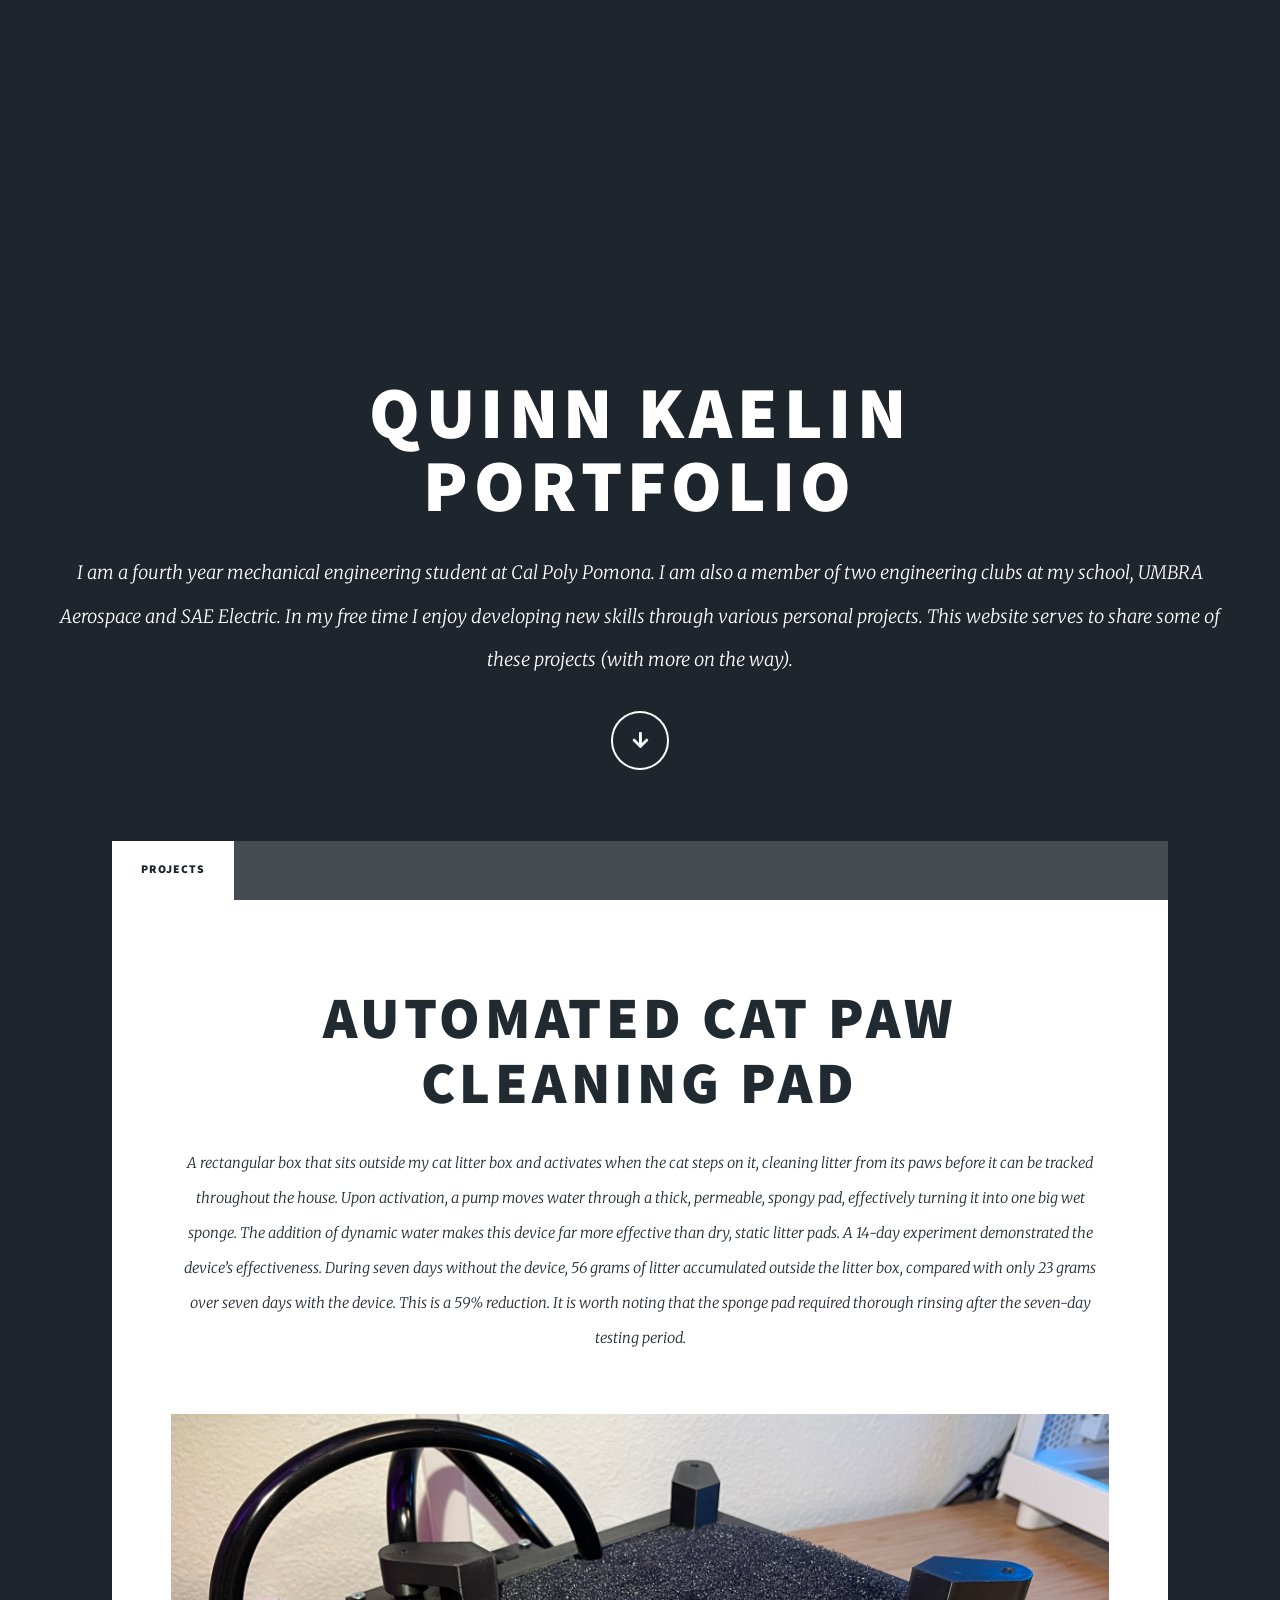
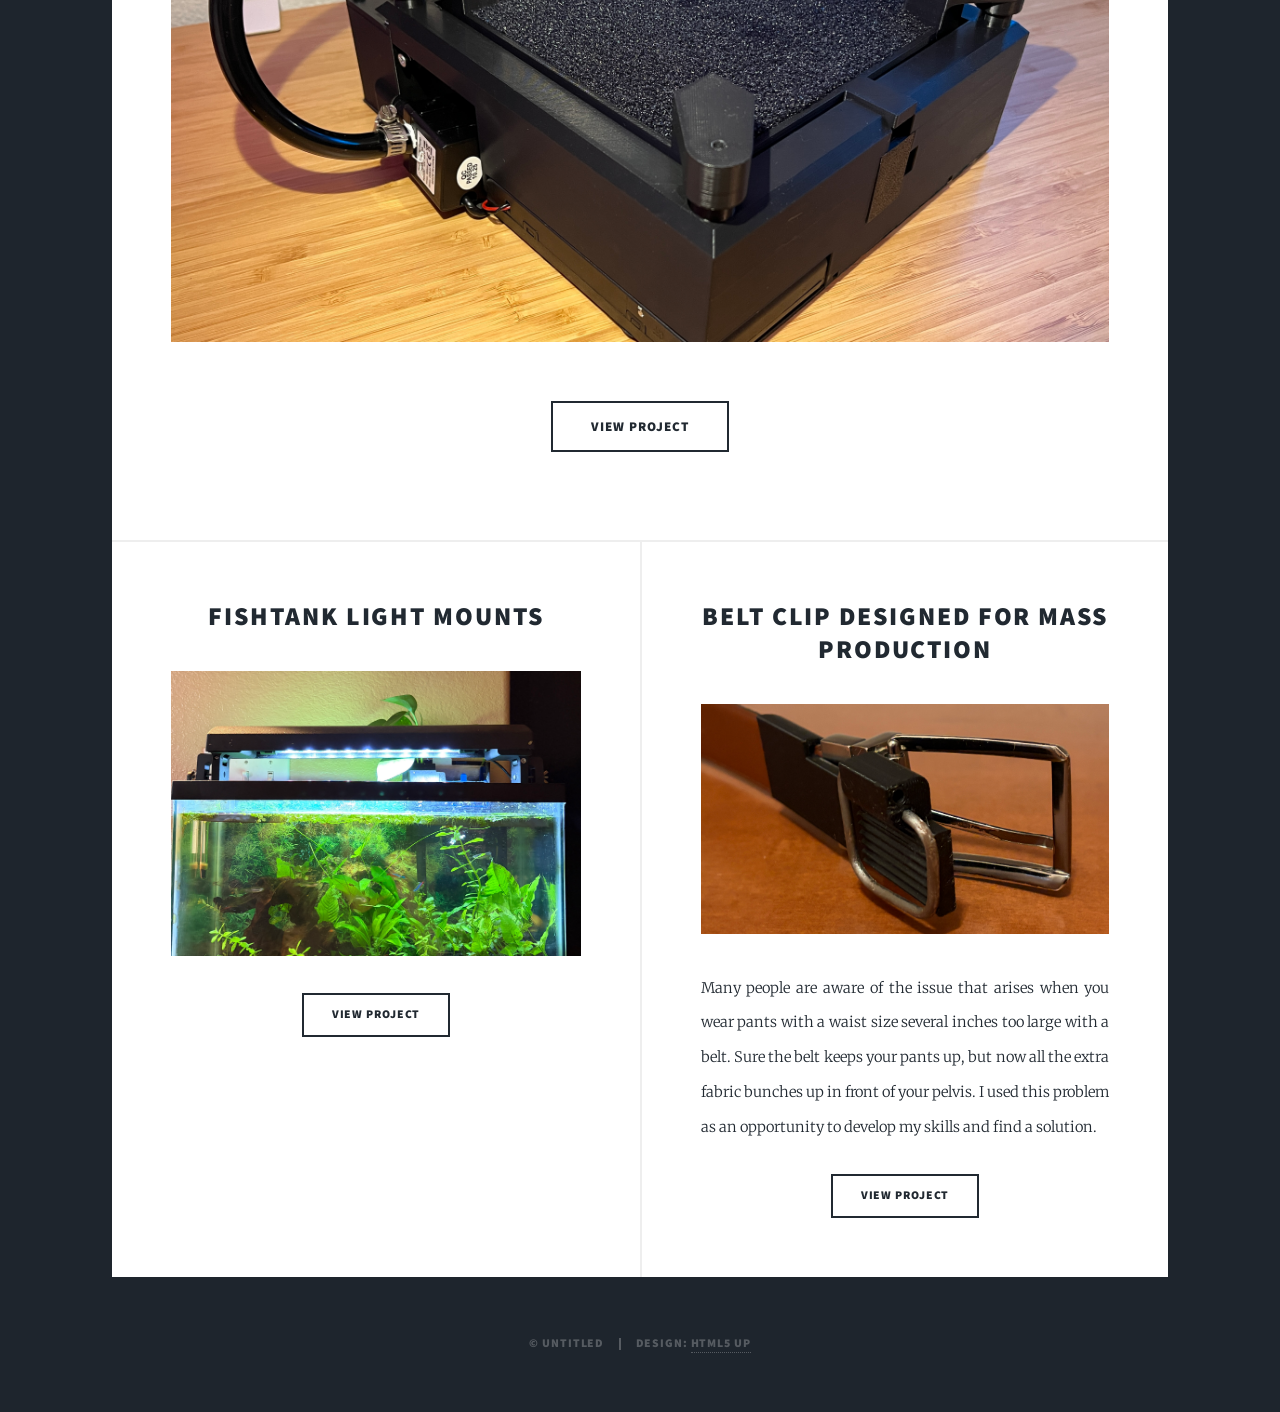
==== commit 40fb5cb8: "Add files via upload" ====
--- a/index.html
+++ b/index.html
@@ -67,7 +67,7 @@
 										</a></h2>
 									</header>
 									<a href="Fishtank-lightmounts.html" class="image fit"><img src="images/fishtankmain.jpg" alt="" /></a>
-									<p>Custom lightmounts that meet multiple important specifications.</p>
+									<p></p>
 									<ul class="actions special">
 										<li><a href="Fishtank-lightmounts.html" class="button">View Project</a></li>
 									</ul>
